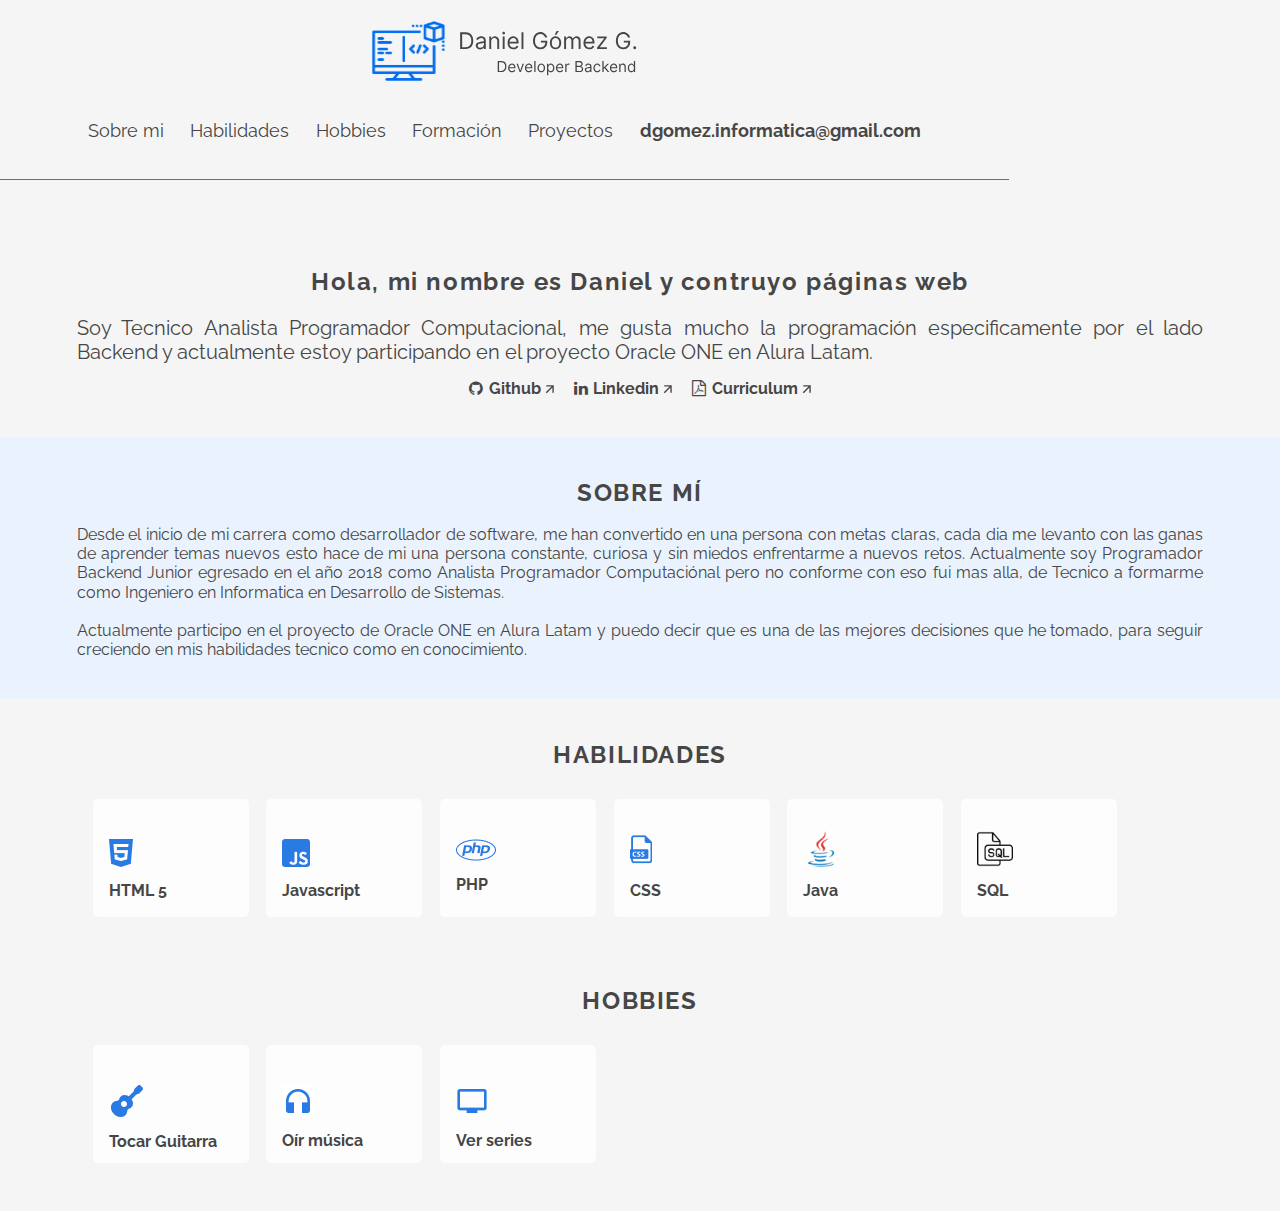
==== index.html @ 18446fa2 "Portafolio: Se renombra los titulo de la section hobbies, hero, entre otros" ====
<!DOCTYPE html>
<html lang="en">
    <head>
        <meta charset="UTF-8">
        <meta http-equiv="X-UA-Compatible" content="IE=edge">
        <meta name="viewport" content="width=device-width, initial-scale=1.0">
        <title>Home | Desarrollador Backend</title>
        <link rel="shortcut icon" href="./assets/img/favicon.png" type="image/x-icon">

        <!-- CSS Local -->
        <link rel="stylesheet" href="./assets/css/estilos.css">
        <!-- Google Font's -->
        <link rel="preconnect" href="https://fonts.googleapis.com">
        <link rel="preconnect" href="https://fonts.gstatic.com" crossorigin>
        <link rel="stylesheet" href="https://fonts.googleapis.com/css2?family=Raleway:wght@500&display=swap">
        <!-- Font-awesome icons -->
        <link rel="stylesheet" href="./lib/font-awesome/css/font-awesome.min.css">
    </head>
    <body>
    
        <header class="cabecera contenedor">
            <img src="./assets/img/logo.svg" alt="..." class="cabecera__logo">

            <nav class="menu">
                <ul class="menu__lista">
                    <li class="menu__lista--item"><a href="#" class="menu__lista--enlace">Sobre mi</a></li>
                    <li class="menu__lista--item"><a href="#" class="menu__lista--enlace">Habilidades</a></li>
                    <li class="menu__lista--item"><a href="#" class="menu__lista--enlace">Hobbies</a></li>
                    <li class="menu__lista--item"><a href="#" class="menu__lista--enlace">Formación</a></li>
                    <li class="menu__lista--item"><a href="#" class="menu__lista--enlace">Proyectos</a></li>
                    <li class="menu__lista--item"><a href="mailto:dgomez.informatica@gmail.com" class="menu__lista--enlace menu__lista--enlace-contacto">dgomez.informatica@gmail.com</a></li>
                </ul>
            </nav>
        </header>


        <main>
            <!-- Mi Presentacion -->
            <section class="hero contenedor">
                <div class="hero__contenido">
                    <h1 class="hero__titulo">Hola, mi nombre es Daniel y contruyo páginas web</h1>
    
                    <p class="hero__descripcion">Soy Tecnico Analista Programador Computacional, me gusta mucho
                        la programación especificamente por el lado Backend y actualmente estoy participando en
                        el proyecto Oracle ONE en Alura Latam. 
                    </p>
                    <nav class="hero__redes-sociales">
                        <a href="#" class="hero__red-social--enlace"><i class="fa fa-github" aria-hidden="true"></i> Github 
                            <img src="./assets/img/arrow.png" alt="..." class="hero__red-social--github">
                        </a>
                        <a href="#" class="hero__red-social--enlace"><i class="fa fa-linkedin" aria-hidden="true"></i> Linkedin 
                            <img src="./assets/img/arrow.png" alt="..." class="hero__red-social--linkedin">
                        </a>
                        <a href="#" class="hero__red-social--enlace"><i class="fa fa-file-pdf-o" aria-hidden="true"></i> Curriculum 
                            <img src="./assets/img/arrow.png" alt="..." class="hero__red-social--curriculum">
                        </a>
                    </nav>
                </div>
            </section>

            <section class="sobre-mi contenedor">
                <article class="sobre-mi__contenido">
                    <h2 class="sobre-mi__titulo">Sobre mí</h2>

                    <p class="sobre-mi__texto">
                        Desde el inicio de mi carrera como desarrollador de software, me han convertido en una persona con 
                        metas claras, cada dia me levanto con las ganas de aprender temas nuevos esto hace de mi una persona
                        constante, curiosa y sin miedos enfrentarme a nuevos retos. Actualmente soy Programador Backend Junior
                        egresado en el año 2018 como Analista Programador Computaciónal pero no conforme con eso fui mas alla,
                        de Tecnico a formarme como Ingeniero en Informatica en Desarrollo de Sistemas.
                        <br><br>
                        Actualmente participo en el proyecto de Oracle ONE en Alura Latam y puedo decir que es una de las 
                        mejores decisiones que he tomado, para seguir creciendo en mis habilidades tecnico como en conocimiento.
                    </p>
                </article>
            </section>

            <section class="habilidades contenedor">
                <h2 class="habilidades__titulo">Habilidades</h2>

                <ul class="habilidades__tecnicas">
                    <li class="habilidad__tecnica--item"><img src="./assets/img/htlm.png" alt="..." class="habilidad__tecnica--html">
                        <p class="habilidad__tecnica--titulo">HTML 5</p> 
                    </li>
                    <li class="habilidad__tecnica--item"> <img src="./assets/img/js_icon.png" alt="..." class="habilidad__tecnica--javascript">
                        <p class="habilidad__tecnica--titulo">Javascript</p> 
                    </li>
                    <li class="habilidad__tecnica--item"><img src="./assets/img/php_icon.png" alt="..." class="habilidad__tecnica--php">
                        <p class="habilidad__tecnica--titulo">PHP</p> 
                    </li>
                    <li class="habilidad__tecnica--item"><img src="./assets/img/css_icon.png" alt="..." class="habilidad__tecnica--css">
                        <p class="habilidad__tecnica--titulo">CSS</p> 
                    </li>
                    <li class="habilidad__tecnica--item"><img src="./assets/img/icon-java.png" alt="..." class="habilidad__tecnica--java">
                        <p class="habilidad__tecnica--titulo">Java</p> 
                    </li>
                    <li class="habilidad__tecnica--item"><img src="./assets/img/icon-sql.png" alt="..." class="habilidad__tecnica--sql">
                        <p class="habilidad__tecnica--titulo">SQL</p> 
                    </li>
                </ul>
            </section>

            <section class="hobbies contenedor">
                <h2 class="hobbies__titulo">Hobbies</h2>

                <ul class="hobbies__lista">
                    <li class="hobbie__lista--item"><img src="./assets/img/guitar_icon.png" alt="..." class="hobbie__lista--guitarra">
                        <p class="hobbie__lista--titulo">Tocar Guitarra</p> 
                    </li>
                    <li class="hobbie__lista--item"> <img src="./assets/img/headphones_icon.png" alt="..." class="hobbie__lista--musica">
                        <p class="hobbie__lista--titulo">Oír música</p> 
                    </li>
                    <li class="hobbie__lista--item"><img src="./assets/img/tv_icon.png" alt="..." class="hobbie__lista--series">
                        <p class="hobbie__lista--titulo">Ver series</p> 
                    </li>
                </ul>
            </section>
        </main>

    </body>
</html>
---- assets/css/estilos.css ----
@import url("./_cabecera.css");
@import url("./_menu.css");
@import url("./_hero.css"); /* Mi presentacion */
@import url("./_sobre-mi.css");
@import url("./_habilidades.css");
@import url("./_hobbies.css");


:root {
    --background-cielo-suave: #EAF2FD;
    --background-fondo: #F5F5F5;
    --border-azul-marino: #2A7AE4;
    --color-texto-ceniza: #464646;
    --color-texto-azul-marino: #2A7AE4;
    --color-blanco: #fdfdfd;
}

body {
    box-sizing: border-box;
    background-color: var(--background-fondo);
    font-family: 'Raleway', sans-serif;
    margin: 0;
    padding: 0;
    line-height: 1;
}

.contenedor {
    padding-right: 6%;
    padding-left: 6%;
}

ol, ul {
    list-style: none;
}

a, a:hover {
    color: var(--color-texto-ceniza);
    cursor: default;
    text-decoration: none;
}
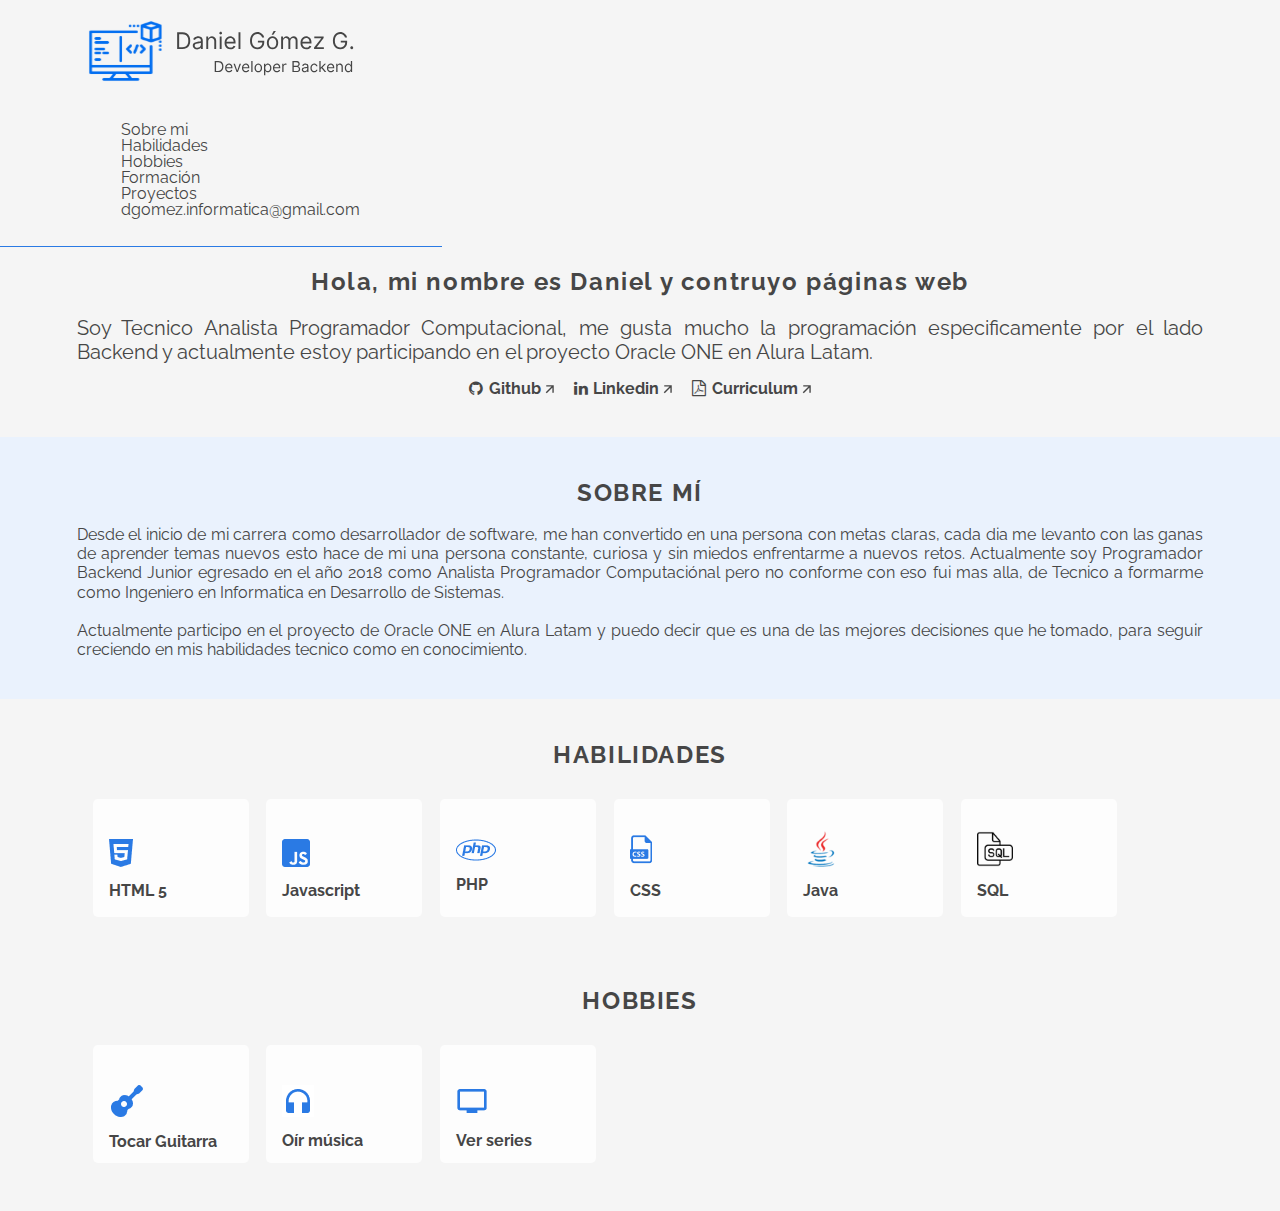
==== commit 6c46416b: "Portafolio: Se agrega los estilos css de archivos externos" ====
--- a/index.html
+++ b/index.html
@@ -9,6 +9,11 @@
 
         <!-- CSS Local -->
         <link rel="stylesheet" href="./assets/css/estilos.css">
+        <link rel="stylesheet" href="./assets/css/_cabecera.css">
+        <link rel="stylesheet" href="./assets/css/_hero.css"> <!-- Mi presentacion -->
+        <link rel="stylesheet" href="./assets/css/_sobre-mi.css">
+        <link rel="stylesheet" href="./assets/css/_habilidades.css">
+        <link rel="stylesheet" href="./assets/css/_hobbies.css">
         <!-- Google Font's -->
         <link rel="preconnect" href="https://fonts.googleapis.com">
         <link rel="preconnect" href="https://fonts.gstatic.com" crossorigin>
--- a/assets/css/estilos.css
+++ b/assets/css/estilos.css
@@ -1,11 +1,3 @@
-@import url("./_cabecera.css");
-@import url("./_menu.css");
-@import url("./_hero.css"); /* Mi presentacion */
-@import url("./_sobre-mi.css");
-@import url("./_habilidades.css");
-@import url("./_hobbies.css");
-
-
 :root {
     --background-cielo-suave: #EAF2FD;
     --background-fondo: #F5F5F5;
--- a/assets/css/_cabecera.css
+++ b/assets/css/_cabecera.css
@@ -0,0 +1,15 @@
+.cabecera {
+    display: flex;
+    flex-direction: column;
+    align-items: center;
+    padding-top: .75rem;
+    padding-bottom: .75rem;
+    border-bottom: 1px solid var(--border-azul-marino);
+
+    position: absolute;
+}
+
+.cabecera__logo {
+    margin-bottom: 1rem;
+    width: 18rem;
+}--- a/assets/css/_hero.css
+++ b/assets/css/_hero.css
@@ -0,0 +1,47 @@
+.hero {
+    display: flex;
+    flex-direction: column;
+    align-items: center;
+    padding-top: 15.5rem;
+    padding-bottom: 2.5rem;
+}
+
+.hero__titulo {
+    color: var(--color-texto-ceniza); 
+    font-size: 1.5rem;
+    text-align: center;
+    /* text-transform: uppercase; */
+    line-height: 1.5;
+    letter-spacing: .1rem;
+}
+
+.hero__descripcion {
+    font-size: 1.25rem;
+    margin: 0 auto 1rem;
+    text-align: justify;
+    color: var(--color-texto-ceniza);
+    line-height: 1.2;
+}
+
+.hero__redes-sociales {
+    text-align: center;
+
+}
+
+.hero__red-social--enlace {
+    margin-right: 1rem;
+    font-weight: bold;
+}
+
+.hero__red-social--enlace:hover {
+    color: var(--color-texto-azul-marino);
+    font-weight: bold;
+}
+
+.fa-github, .fa-linkedin, .fa-file-pdf-o {
+    margin-right: .1rem;
+}
+
+.hero__red-social--enlace:last-child {
+    margin-right: 0;
+}
--- a/assets/css/_sobre-mi.css
+++ b/assets/css/_sobre-mi.css
@@ -0,0 +1,20 @@
+.sobre-mi {
+    background-color: var(--background-cielo-suave);
+    padding-top: 1.5rem;
+    padding-bottom: 1.5rem;
+}
+
+.sobre-mi__titulo {
+    text-transform: uppercase;
+    color: var(--color-texto-ceniza);
+    font-weight: bold;
+    letter-spacing: .1rem;
+    text-align: center;
+}
+
+.sobre-mi__texto {
+    text-align: justify;
+    line-height: 1.2;
+    color: var(--color-texto-ceniza);
+}
+
--- a/assets/css/_habilidades.css
+++ b/assets/css/_habilidades.css
@@ -0,0 +1,81 @@
+.habilidades {
+    padding-top: 1.5rem;
+    padding-bottom: 1.5rem;
+}
+
+.habilidades__titulo {
+    text-transform: uppercase;
+    color: var(--color-texto-ceniza);
+    font-weight: bold;
+    letter-spacing: .1rem;
+    text-align: center;
+    margin-bottom: 2rem;
+}
+
+.habilidades__tecnicas {
+    padding-left: 0;
+    display: flex;
+    flex-direction: row;
+    flex-wrap: wrap;
+}
+
+.habilidad__tecnica--item {
+    background: var(--color-blanco);
+    display: flex;
+    flex-direction: column;
+    margin: 0 .1rem 2rem 1rem;
+    border-radius: 5px;
+    /* box-shadow: 0 2px 10px 2px #0000003b; */
+    width: 156px;
+    height: 118px;
+}
+
+.habilidad__tecnica--html {
+    width: 24px;
+    height: 28px;
+    padding-top: 2.5rem;
+    padding-left: 1rem;
+}
+
+.habilidad__tecnica--javascript {
+    width: 28px;
+    height: 28px;
+    padding-top: 2.5rem;
+    padding-left: 1rem;
+}
+
+.habilidad__tecnica--php {
+    width: 40px;
+    height: 22px;
+    padding-top: 2.5rem;
+    padding-left: 1rem;
+}
+
+.habilidad__tecnica--css {
+    width: 22px;
+    height: 36px;
+    padding-top: 2rem;
+    padding-left: 1rem;
+}
+
+.habilidad__tecnica--java {
+    width: 36px;
+    height: 36px;
+    padding-top: 2rem;
+    padding-left: 1rem;
+}
+
+.habilidad__tecnica--sql {
+    width: 36px;
+    height: 36px;
+    padding-top: 2rem;
+    padding-left: 1rem;
+}
+
+.habilidad__tecnica--titulo {
+    font-weight: bold;
+    color: var(--color-texto-ceniza);
+    padding-left: 1rem;
+}
+
+
--- a/assets/css/_hobbies.css
+++ b/assets/css/_hobbies.css
@@ -0,0 +1,54 @@
+/* .hobbies {
+    padding-top: 1.5rem;
+    padding-bottom: 1.5rem;
+} */
+
+.hobbies__titulo {
+    text-transform: uppercase;
+    color: var(--color-texto-ceniza);
+    font-weight: bold;
+    letter-spacing: .1rem;
+    text-align: center;
+    margin-top: 0;
+    margin-bottom: 2rem;
+}
+
+.hobbies__lista {
+    padding-left: 0;
+    display: flex;
+    flex-direction: row;
+    flex-wrap: wrap;
+}
+
+.hobbie__lista--item {
+    background: var(--color-blanco);
+    display: flex;
+    flex-direction: column;
+    margin: 0 .1rem 2rem 1rem;
+    border-radius: 5px;
+    width: 156px;
+    height: 118px;
+}
+
+.hobbie__lista--guitarra {
+    width: 34px;
+    height: 33px;
+    padding-top: 2.5rem;
+    padding-left: 1rem;
+}
+
+.hobbie__lista--musica,
+.hobbie__lista--series {
+    width: 32px;
+    height: 32px;
+    padding-top: 2.5rem;
+    padding-left: 1rem;
+}
+
+.hobbie__lista--titulo {
+    font-weight: bold;
+    color: var(--color-texto-ceniza);
+    padding-left: 1rem;
+}
+
+
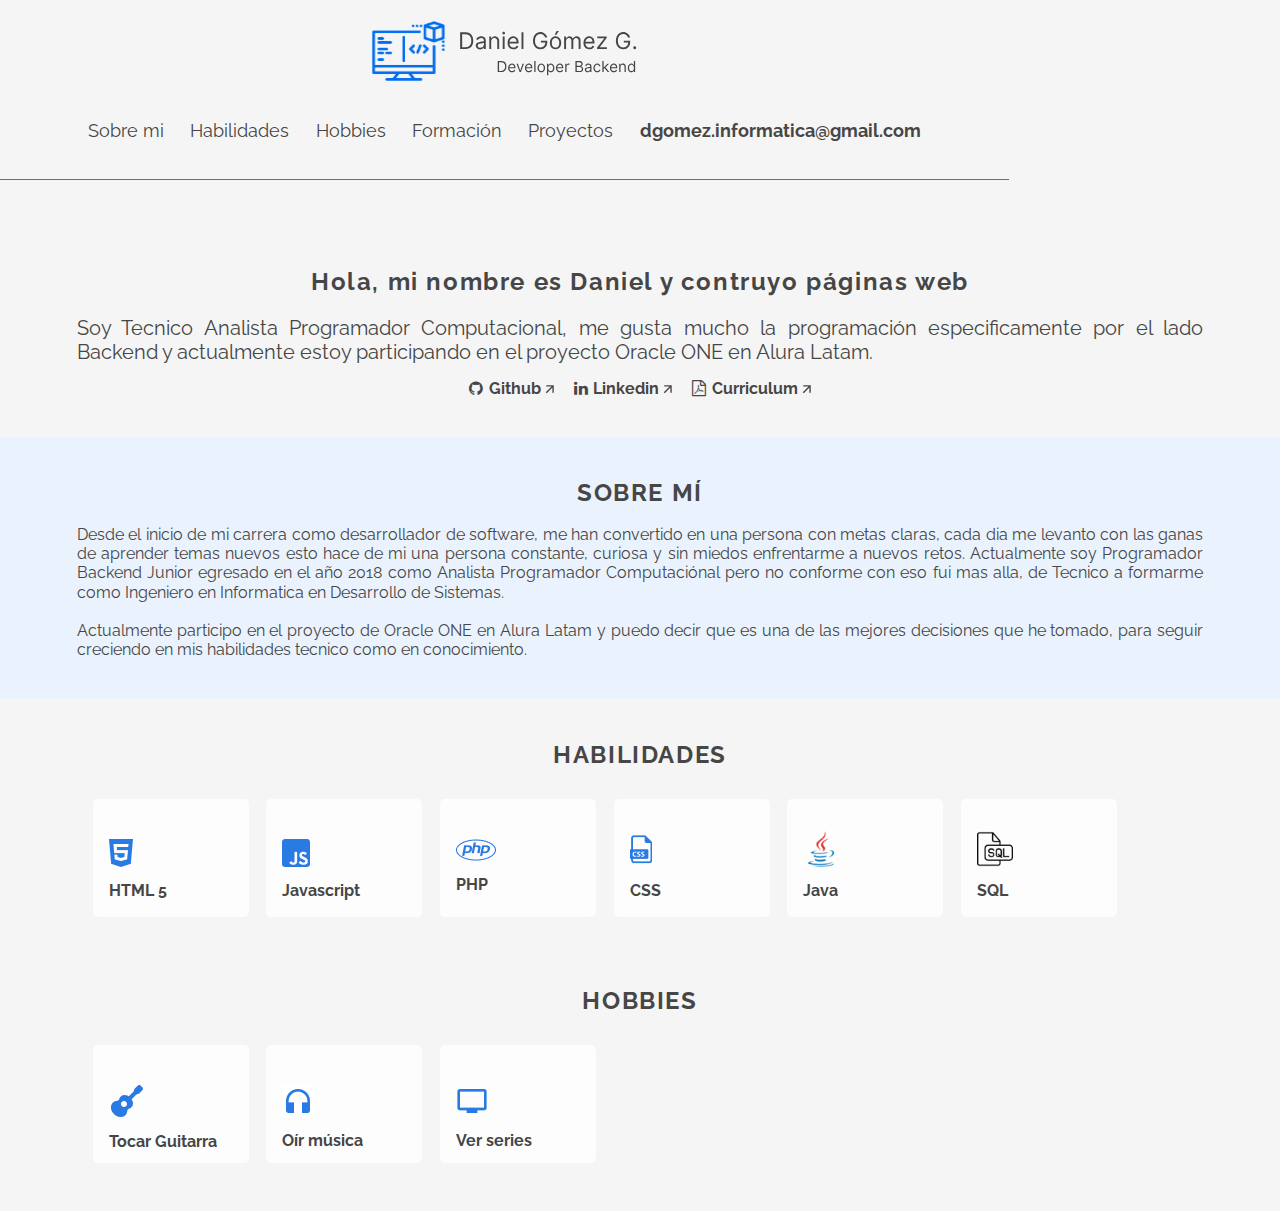
==== commit b085cdd7: "Portafolio: No hay cambios importantes" ====
--- a/index.html
+++ b/index.html
@@ -9,11 +9,12 @@
 
         <!-- CSS Local -->
         <link rel="stylesheet" href="./assets/css/estilos.css">
-        <link rel="stylesheet" href="./assets/css/_cabecera.css">
-        <link rel="stylesheet" href="./assets/css/_hero.css"> <!-- Mi presentacion -->
-        <link rel="stylesheet" href="./assets/css/_sobre-mi.css">
-        <link rel="stylesheet" href="./assets/css/_habilidades.css">
-        <link rel="stylesheet" href="./assets/css/_hobbies.css">
+        <link rel="stylesheet" href="./assets/css/cabecera.css">
+        <link rel="stylesheet" href="./assets/css/menu.css">
+        <link rel="stylesheet" href="./assets/css/hero.css"> <!-- Mi presentacion -->
+        <link rel="stylesheet" href="./assets/css/sobre-mi.css">
+        <link rel="stylesheet" href="./assets/css/habilidades.css">
+        <link rel="stylesheet" href="./assets/css/hobbies.css">
         <!-- Google Font's -->
         <link rel="preconnect" href="https://fonts.googleapis.com">
         <link rel="preconnect" href="https://fonts.gstatic.com" crossorigin>
--- a/assets/css/cabecera.css
+++ b/assets/css/cabecera.css
@@ -0,0 +1,15 @@
+.cabecera {
+    display: flex;
+    flex-direction: column;
+    align-items: center;
+    padding-top: .75rem;
+    padding-bottom: .75rem;
+    border-bottom: 1px solid var(--border-azul-marino);
+
+    position: absolute;
+}
+
+.cabecera__logo {
+    margin-bottom: 1rem;
+    width: 18rem;
+}--- a/assets/css/menu.css
+++ b/assets/css/menu.css
@@ -0,0 +1,24 @@
+.menu {
+    text-align: center;
+}
+
+.menu__lista {
+    padding-left: 0;
+}
+
+.menu__lista--item {
+    font-size: 1.1rem;
+    display: inline-block;
+    margin-right: .7rem;
+    margin-bottom: .7rem;
+    margin-left: .7rem;
+}
+
+.menu__lista--enlace:hover {
+    color: var(--color-texto-azul-marino);
+    font-weight: bold;
+}
+
+.menu__lista--enlace-contacto {
+    font-weight: bold;
+}
--- a/assets/css/hero.css
+++ b/assets/css/hero.css
@@ -0,0 +1,47 @@
+.hero {
+    display: flex;
+    flex-direction: column;
+    align-items: center;
+    padding-top: 15.5rem;
+    padding-bottom: 2.5rem;
+}
+
+.hero__titulo {
+    color: var(--color-texto-ceniza); 
+    font-size: 1.5rem;
+    text-align: center;
+    /* text-transform: uppercase; */
+    line-height: 1.5;
+    letter-spacing: .1rem;
+}
+
+.hero__descripcion {
+    font-size: 1.25rem;
+    margin: 0 auto 1rem;
+    text-align: justify;
+    color: var(--color-texto-ceniza);
+    line-height: 1.2;
+}
+
+.hero__redes-sociales {
+    text-align: center;
+
+}
+
+.hero__red-social--enlace {
+    margin-right: 1rem;
+    font-weight: bold;
+}
+
+.hero__red-social--enlace:hover {
+    color: var(--color-texto-azul-marino);
+    font-weight: bold;
+}
+
+.fa-github, .fa-linkedin, .fa-file-pdf-o {
+    margin-right: .1rem;
+}
+
+.hero__red-social--enlace:last-child {
+    margin-right: 0;
+}
--- a/assets/css/sobre-mi.css
+++ b/assets/css/sobre-mi.css
@@ -0,0 +1,20 @@
+.sobre-mi {
+    background-color: var(--background-cielo-suave);
+    padding-top: 1.5rem;
+    padding-bottom: 1.5rem;
+}
+
+.sobre-mi__titulo {
+    text-transform: uppercase;
+    color: var(--color-texto-ceniza);
+    font-weight: bold;
+    letter-spacing: .1rem;
+    text-align: center;
+}
+
+.sobre-mi__texto {
+    text-align: justify;
+    line-height: 1.2;
+    color: var(--color-texto-ceniza);
+}
+
--- a/assets/css/habilidades.css
+++ b/assets/css/habilidades.css
@@ -0,0 +1,81 @@
+.habilidades {
+    padding-top: 1.5rem;
+    padding-bottom: 1.5rem;
+}
+
+.habilidades__titulo {
+    text-transform: uppercase;
+    color: var(--color-texto-ceniza);
+    font-weight: bold;
+    letter-spacing: .1rem;
+    text-align: center;
+    margin-bottom: 2rem;
+}
+
+.habilidades__tecnicas {
+    padding-left: 0;
+    display: flex;
+    flex-direction: row;
+    flex-wrap: wrap;
+}
+
+.habilidad__tecnica--item {
+    background: var(--color-blanco);
+    display: flex;
+    flex-direction: column;
+    margin: 0 .1rem 2rem 1rem;
+    border-radius: 5px;
+    /* box-shadow: 0 2px 10px 2px #0000003b; */
+    width: 156px;
+    height: 118px;
+}
+
+.habilidad__tecnica--html {
+    width: 24px;
+    height: 28px;
+    padding-top: 2.5rem;
+    padding-left: 1rem;
+}
+
+.habilidad__tecnica--javascript {
+    width: 28px;
+    height: 28px;
+    padding-top: 2.5rem;
+    padding-left: 1rem;
+}
+
+.habilidad__tecnica--php {
+    width: 40px;
+    height: 22px;
+    padding-top: 2.5rem;
+    padding-left: 1rem;
+}
+
+.habilidad__tecnica--css {
+    width: 22px;
+    height: 36px;
+    padding-top: 2rem;
+    padding-left: 1rem;
+}
+
+.habilidad__tecnica--java {
+    width: 36px;
+    height: 36px;
+    padding-top: 2rem;
+    padding-left: 1rem;
+}
+
+.habilidad__tecnica--sql {
+    width: 36px;
+    height: 36px;
+    padding-top: 2rem;
+    padding-left: 1rem;
+}
+
+.habilidad__tecnica--titulo {
+    font-weight: bold;
+    color: var(--color-texto-ceniza);
+    padding-left: 1rem;
+}
+
+
--- a/assets/css/hobbies.css
+++ b/assets/css/hobbies.css
@@ -0,0 +1,54 @@
+/* .hobbies {
+    padding-top: 1.5rem;
+    padding-bottom: 1.5rem;
+} */
+
+.hobbies__titulo {
+    text-transform: uppercase;
+    color: var(--color-texto-ceniza);
+    font-weight: bold;
+    letter-spacing: .1rem;
+    text-align: center;
+    margin-top: 0;
+    margin-bottom: 2rem;
+}
+
+.hobbies__lista {
+    padding-left: 0;
+    display: flex;
+    flex-direction: row;
+    flex-wrap: wrap;
+}
+
+.hobbie__lista--item {
+    background: var(--color-blanco);
+    display: flex;
+    flex-direction: column;
+    margin: 0 .1rem 2rem 1rem;
+    border-radius: 5px;
+    width: 156px;
+    height: 118px;
+}
+
+.hobbie__lista--guitarra {
+    width: 34px;
+    height: 33px;
+    padding-top: 2.5rem;
+    padding-left: 1rem;
+}
+
+.hobbie__lista--musica,
+.hobbie__lista--series {
+    width: 32px;
+    height: 32px;
+    padding-top: 2.5rem;
+    padding-left: 1rem;
+}
+
+.hobbie__lista--titulo {
+    font-weight: bold;
+    color: var(--color-texto-ceniza);
+    padding-left: 1rem;
+}
+
+
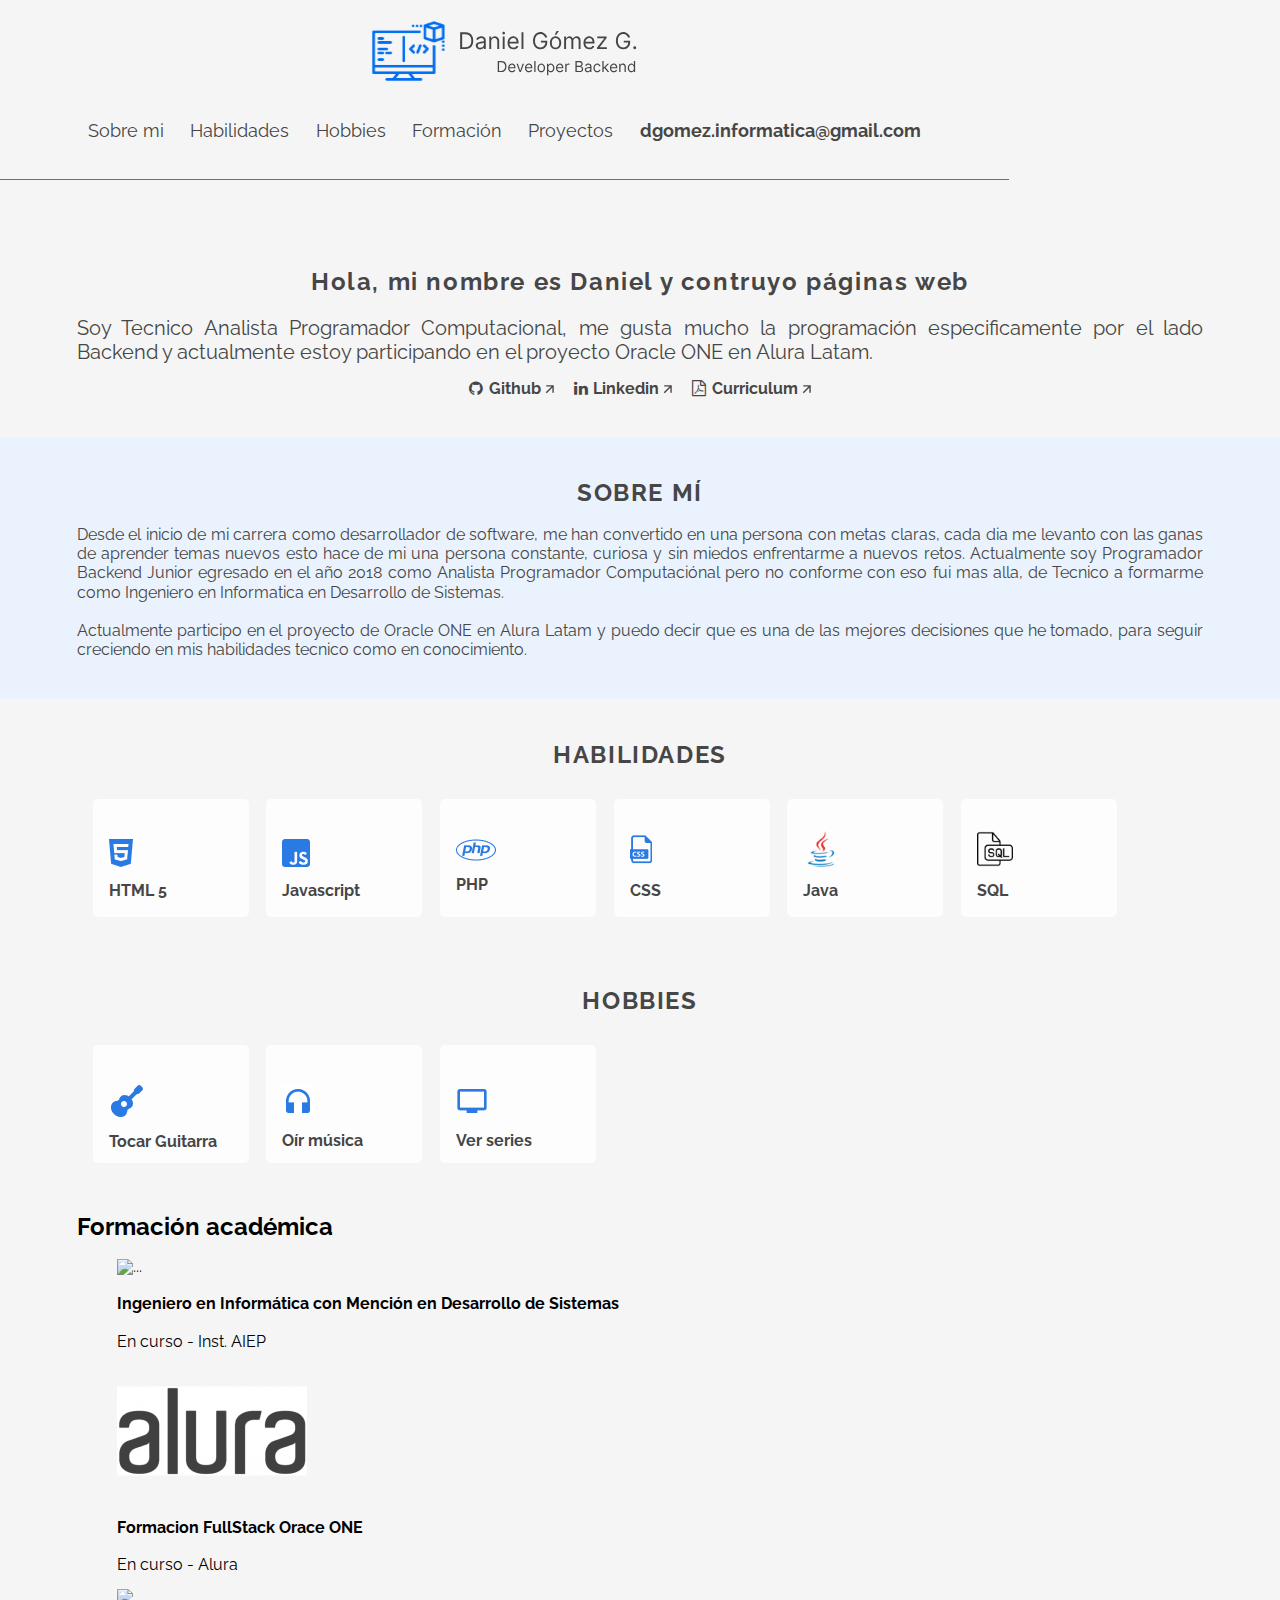
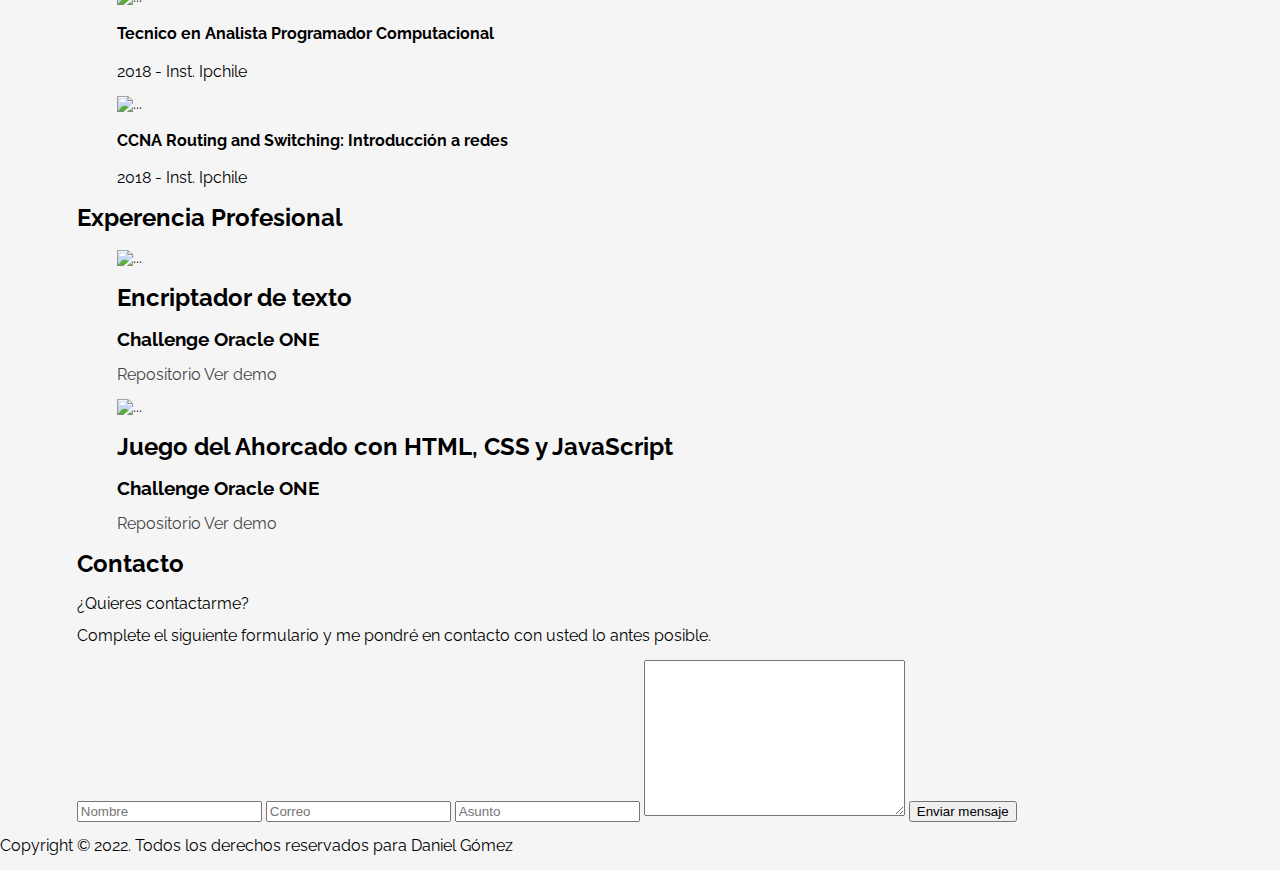
==== commit 9f0a4b0f: "Portafolio: Se termina de agregar las secciones de experencia profesional, formulario de contacto y " ====
--- a/index.html
+++ b/index.html
@@ -15,6 +15,7 @@
         <link rel="stylesheet" href="./assets/css/sobre-mi.css">
         <link rel="stylesheet" href="./assets/css/habilidades.css">
         <link rel="stylesheet" href="./assets/css/hobbies.css">
+        <link rel="stylesheet" href="./assets/css/formacion-academica.css">
         <!-- Google Font's -->
         <link rel="preconnect" href="https://fonts.googleapis.com">
         <link rel="preconnect" href="https://fonts.gstatic.com" crossorigin>
@@ -121,7 +122,94 @@
                     </li>
                 </ul>
             </section>
+
+            <section class="formaciones contenedor">
+                <h2 class="formaciones__titulo">Formación académica</h2>
+
+                <div class="formacion__academia">
+                    <div class="formacion__academia--box">
+                        <ul class="formacion__academia--lista">
+                            <li class="formacion__academia--imagen"><img src="./assets/img/aiep_logo.png" alt="..." class="formacion__academia--aiep"></li>
+                            <li class="formacion__academia--titulo"><h4>Ingeniero en Informática con Mención en Desarrollo de Sistemas</h4></li>
+                            <li class="formacion__academia--subtitulo"><p>En curso - Inst. AIEP</p></li>
+                        </ul>
+                    </div>
+
+                    <div class="formacion__academia--box">
+                        <ul class="formacion__academia--lista">
+                            <li class="formacion__academia--imagen"><img src="./assets/img/alura_logo.png" alt="..." class="formacion__academia--alura"></li>
+                            <li class="formacion__academia--titulo"><h4>Formacion FullStack Orace ONE</h4></li>
+                            <li class="formacion__academia--subtitulo"><p>En curso - Alura</p></li>
+                        </ul>
+                    </div>
+
+                    <div class="formacion__academia--box">
+                        <ul class="formacion__academia--lista">
+                            <li class="formacion__academia--imagen"><img src="./assets/img/ipchile_logo.jpg" alt="..." class="formacion__academia--ipchile"></li>
+                            <li class="formacion__academia--titulo"><h4>Tecnico en Analista Programador Computacional</h4></li>
+                            <li class="formacion__academia--subtitulo"><p>2018 - Inst. Ipchile</p></li>
+                        </ul>
+                    </div>
+
+                    <div class="formacion__academia--box">
+                        <ul class="formacion__academia--lista">
+                            <li class="formacion__academia--imagen"><img src="./assets/img/netacad_logo.png" alt="..." class="formacion__academia--netacad"></li>
+                            <li class="formacion__academia--titulo"><h4>CCNA Routing and Switching: Introducción a redes</h4></li>
+                            <li class="formacion__academia--subtitulo"><p>2018 - Inst. Ipchile</p></li>
+                        </ul>
+                    </div>
+                </div>
+            </section>
+
+            <section class="experencias contenedor">
+                <h2 class="experencias__titulo">Experencia Profesional</h2>
+
+                <figure class="experencias__box">
+                    <img src="./assets/img/secretcode_print.png" alt="..." class="experencia__imagen">
+                    <figcaption class="experencia__info">
+                        <h2 class="experencia__titulo">Encriptador de texto</h2>
+                        <h3 class="experencia__texto">Challenge Oracle ONE</h3>
+                    </figcaption>
+
+                    <a href="#" class="experencia__repositorio" target="_blank">Repositorio</a>
+                    <a href="#" class="experencia__demo" target="_blank">Ver demo</a>
+                </figure>
+
+                <figure class="experencias__box">
+                    <img src="./assets/img/forca2_print.png" alt="..." class="experencia__imagen">
+                    <figcaption class="experencia__info">
+                        <h2 class="experencia__titulo">Juego del Ahorcado con HTML, CSS y JavaScript</h2>
+                        <h3 class="experencia__texto">Challenge Oracle ONE</h3>
+                    </figcaption>
+                    
+                    <a href="#" class="experencia__repositorio" target="_blank">Repositorio</a>
+                    <a href="#" class="experencia__demo" target="_blank">Ver demo</a>
+                </figure>
+            </section>
+
+            <section class="contacto contenedor">
+                <h2 class="contacto__titulo">Contacto</h2>
+                <p class="contacto__subtexto">¿Quieres contactarme?</p>
+                <p class="contacto__texto">Complete el siguiente formulario y me pondré en contacto con usted 
+                    lo antes posible.
+                </p>
+
+                <form class="contacto__formulario">
+                    <input type="text" name="nombre" id="nombre" placeholder="Nombre" class="contacto__formulario--input contacto__formulario--nombre">
+                    <input type="email" name="correo" id="correo" placeholder="Correo" class="contacto__formulario--input contacto__formulario--correo">
+                    <input type="text" name="asunto" id="asunto" placeholder="Asunto" class="contacto__formulario--input contacto__formulario--asunto">
+                    <textarea name="mensaje" id="mensaje" cols="30" rows="10" class="contacto__formulario--input contacto__formulario--mensaje"></textarea>
+
+                    <button type="button" class="contacto__formulario--boton">Enviar mensaje</button>
+                </form>
+            </section>
         </main>
 
+
+        <footer class="rodapie">
+            <p class="rodapie__copyright">Copyright &copy; 2022. Todos los derechos reservados 
+                para Daniel Gómez
+            </p>
+        </footer>
     </body>
 </html>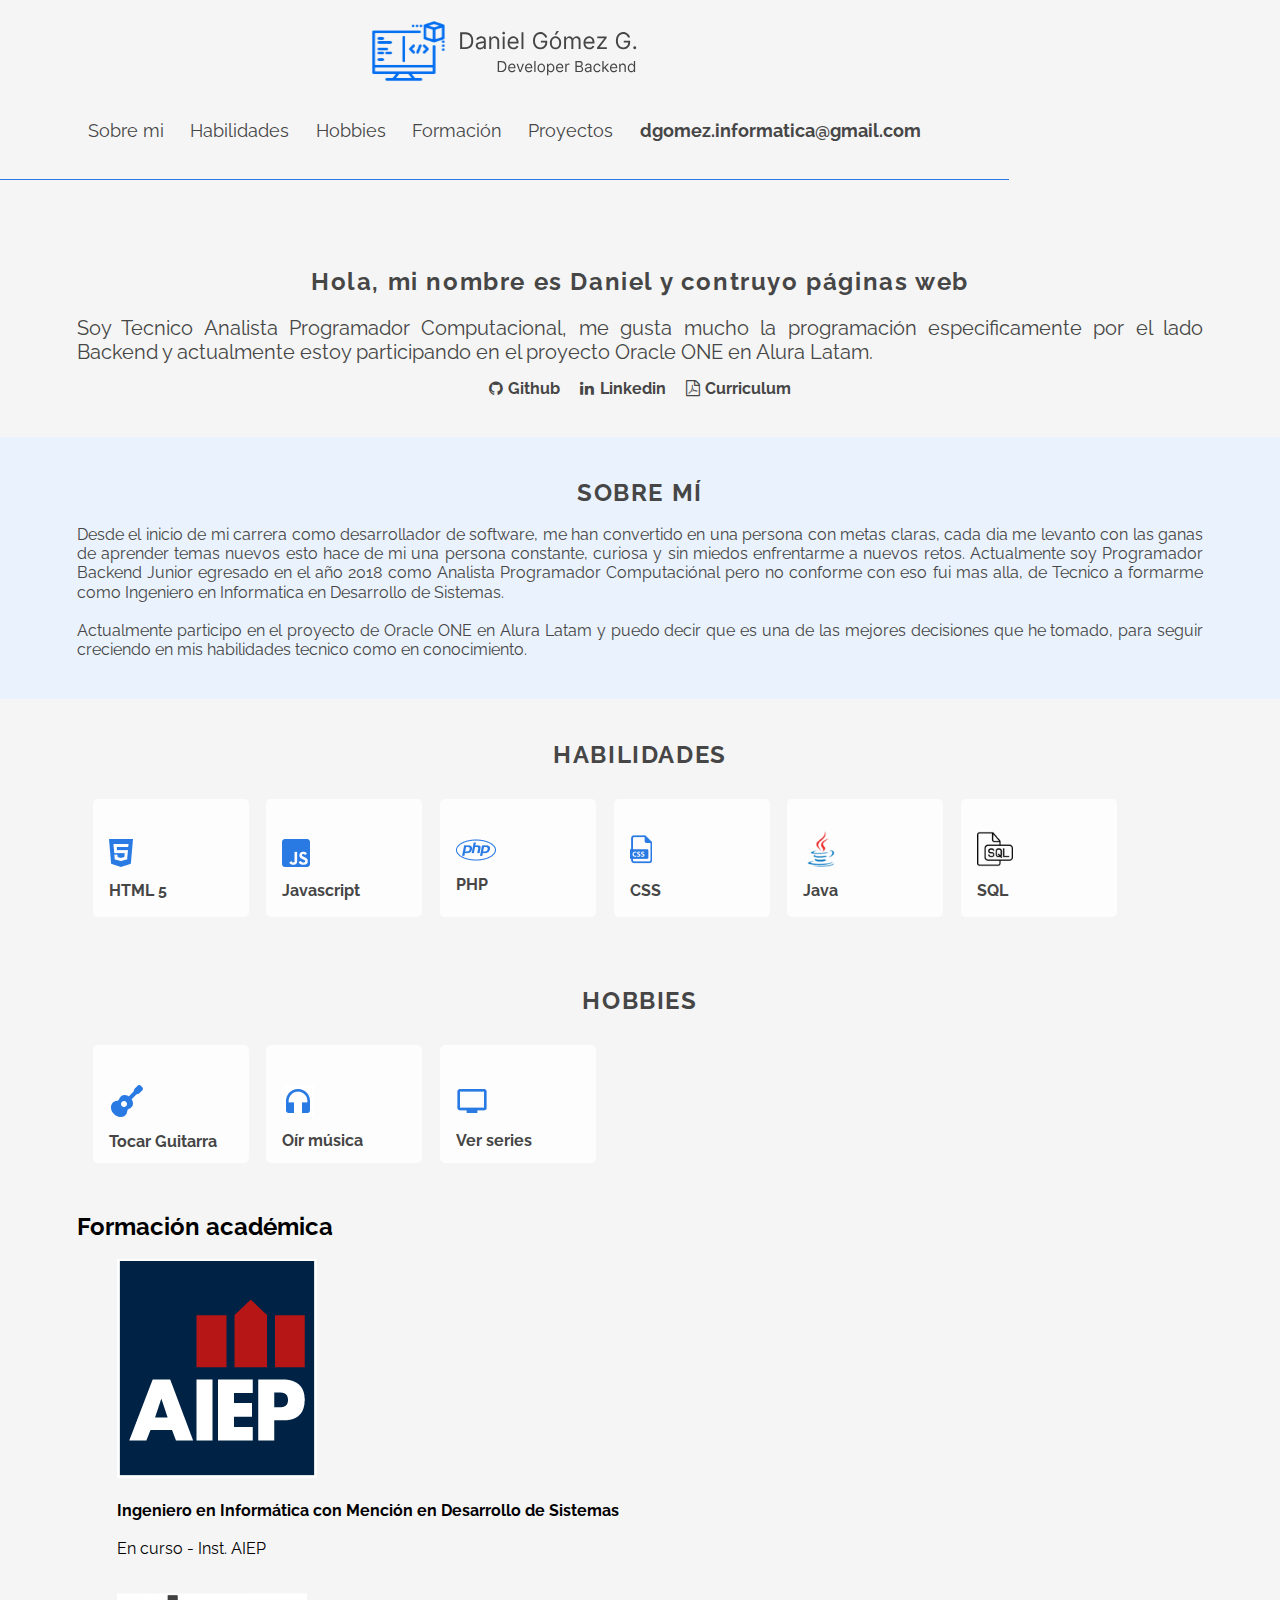
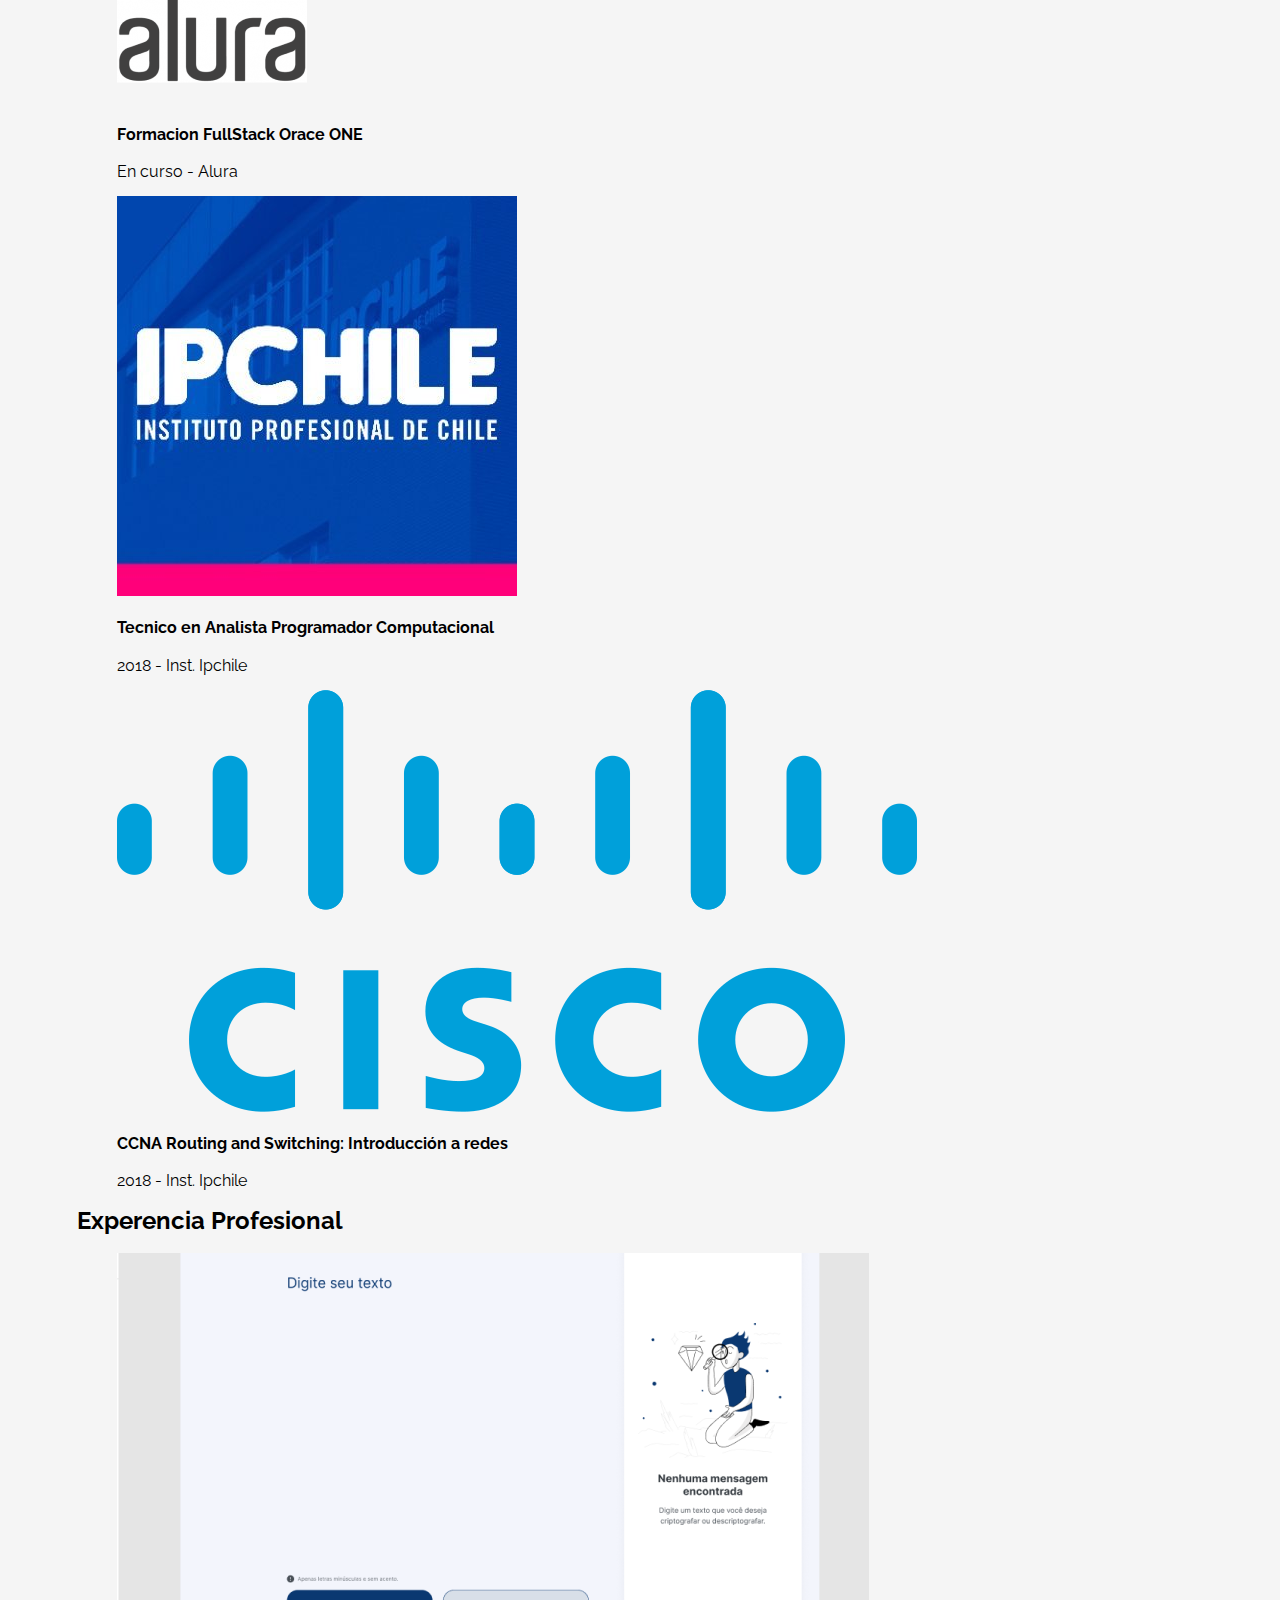
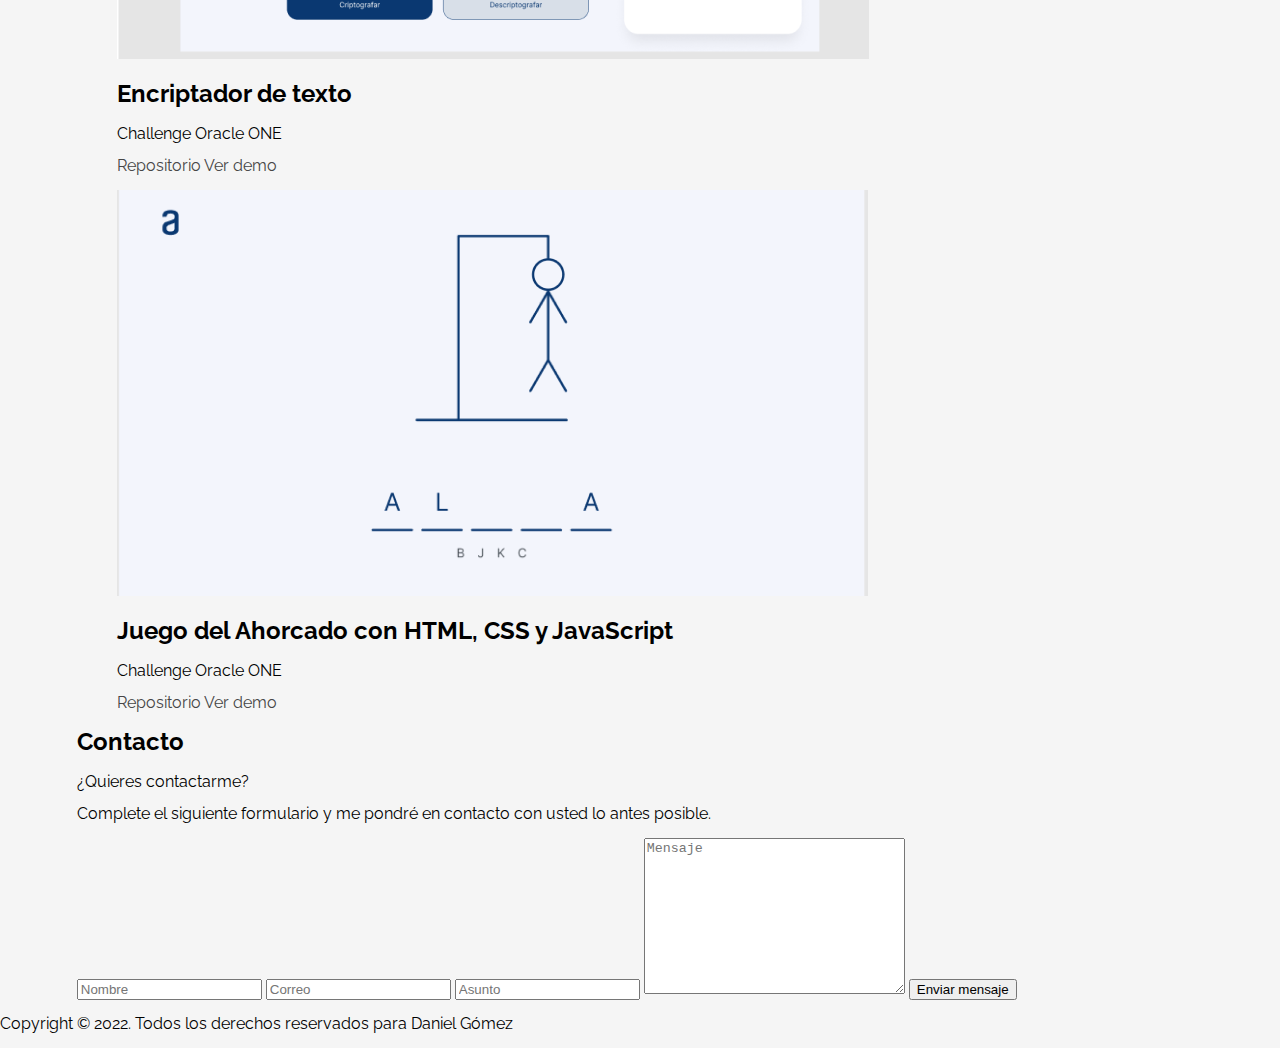
==== commit 9968f744: "Portafolio: Se agrega enlaces css y se elimina la imagen arrow" ====
--- a/index.html
+++ b/index.html
@@ -16,6 +16,9 @@
         <link rel="stylesheet" href="./assets/css/habilidades.css">
         <link rel="stylesheet" href="./assets/css/hobbies.css">
         <link rel="stylesheet" href="./assets/css/formacion-academica.css">
+        <link rel="stylesheet" href="./assets/css/experencia-profesional.css">
+        <link rel="stylesheet" href="./assets/css/contacto.css">
+        <link rel="stylesheet" href="./assets/css/rodapie.css">
         <!-- Google Font's -->
         <link rel="preconnect" href="https://fonts.googleapis.com">
         <link rel="preconnect" href="https://fonts.gstatic.com" crossorigin>
@@ -52,15 +55,9 @@
                         el proyecto Oracle ONE en Alura Latam. 
                     </p>
                     <nav class="hero__redes-sociales">
-                        <a href="#" class="hero__red-social--enlace"><i class="fa fa-github" aria-hidden="true"></i> Github 
-                            <img src="./assets/img/arrow.png" alt="..." class="hero__red-social--github">
-                        </a>
-                        <a href="#" class="hero__red-social--enlace"><i class="fa fa-linkedin" aria-hidden="true"></i> Linkedin 
-                            <img src="./assets/img/arrow.png" alt="..." class="hero__red-social--linkedin">
-                        </a>
-                        <a href="#" class="hero__red-social--enlace"><i class="fa fa-file-pdf-o" aria-hidden="true"></i> Curriculum 
-                            <img src="./assets/img/arrow.png" alt="..." class="hero__red-social--curriculum">
-                        </a>
+                        <a href="#" class="hero__red-social--enlace"><i class="fa fa-github" aria-hidden="true"></i> Github</a>
+                        <a href="#" class="hero__red-social--enlace"><i class="fa fa-linkedin" aria-hidden="true"></i> Linkedin</a>
+                        <a href="#" class="hero__red-social--enlace"><i class="fa fa-file-pdf-o" aria-hidden="true"></i> Curriculum</a>
                     </nav>
                 </div>
             </section>
@@ -168,7 +165,7 @@
                     <img src="./assets/img/secretcode_print.png" alt="..." class="experencia__imagen">
                     <figcaption class="experencia__info">
                         <h2 class="experencia__titulo">Encriptador de texto</h2>
-                        <h3 class="experencia__texto">Challenge Oracle ONE</h3>
+                        <p class="experencia__texto">Challenge Oracle ONE</p>
                     </figcaption>
 
                     <a href="#" class="experencia__repositorio" target="_blank">Repositorio</a>
@@ -179,7 +176,7 @@
                     <img src="./assets/img/forca2_print.png" alt="..." class="experencia__imagen">
                     <figcaption class="experencia__info">
                         <h2 class="experencia__titulo">Juego del Ahorcado con HTML, CSS y JavaScript</h2>
-                        <h3 class="experencia__texto">Challenge Oracle ONE</h3>
+                        <p class="experencia__texto">Challenge Oracle ONE</p>
                     </figcaption>
                     
                     <a href="#" class="experencia__repositorio" target="_blank">Repositorio</a>
@@ -198,7 +195,7 @@
                     <input type="text" name="nombre" id="nombre" placeholder="Nombre" class="contacto__formulario--input contacto__formulario--nombre">
                     <input type="email" name="correo" id="correo" placeholder="Correo" class="contacto__formulario--input contacto__formulario--correo">
                     <input type="text" name="asunto" id="asunto" placeholder="Asunto" class="contacto__formulario--input contacto__formulario--asunto">
-                    <textarea name="mensaje" id="mensaje" cols="30" rows="10" class="contacto__formulario--input contacto__formulario--mensaje"></textarea>
+                    <textarea name="mensaje" id="mensaje" cols="30" rows="10" placeholder="Mensaje" class="contacto__formulario--input contacto__formulario--mensaje"></textarea>
 
                     <button type="button" class="contacto__formulario--boton">Enviar mensaje</button>
                 </form>
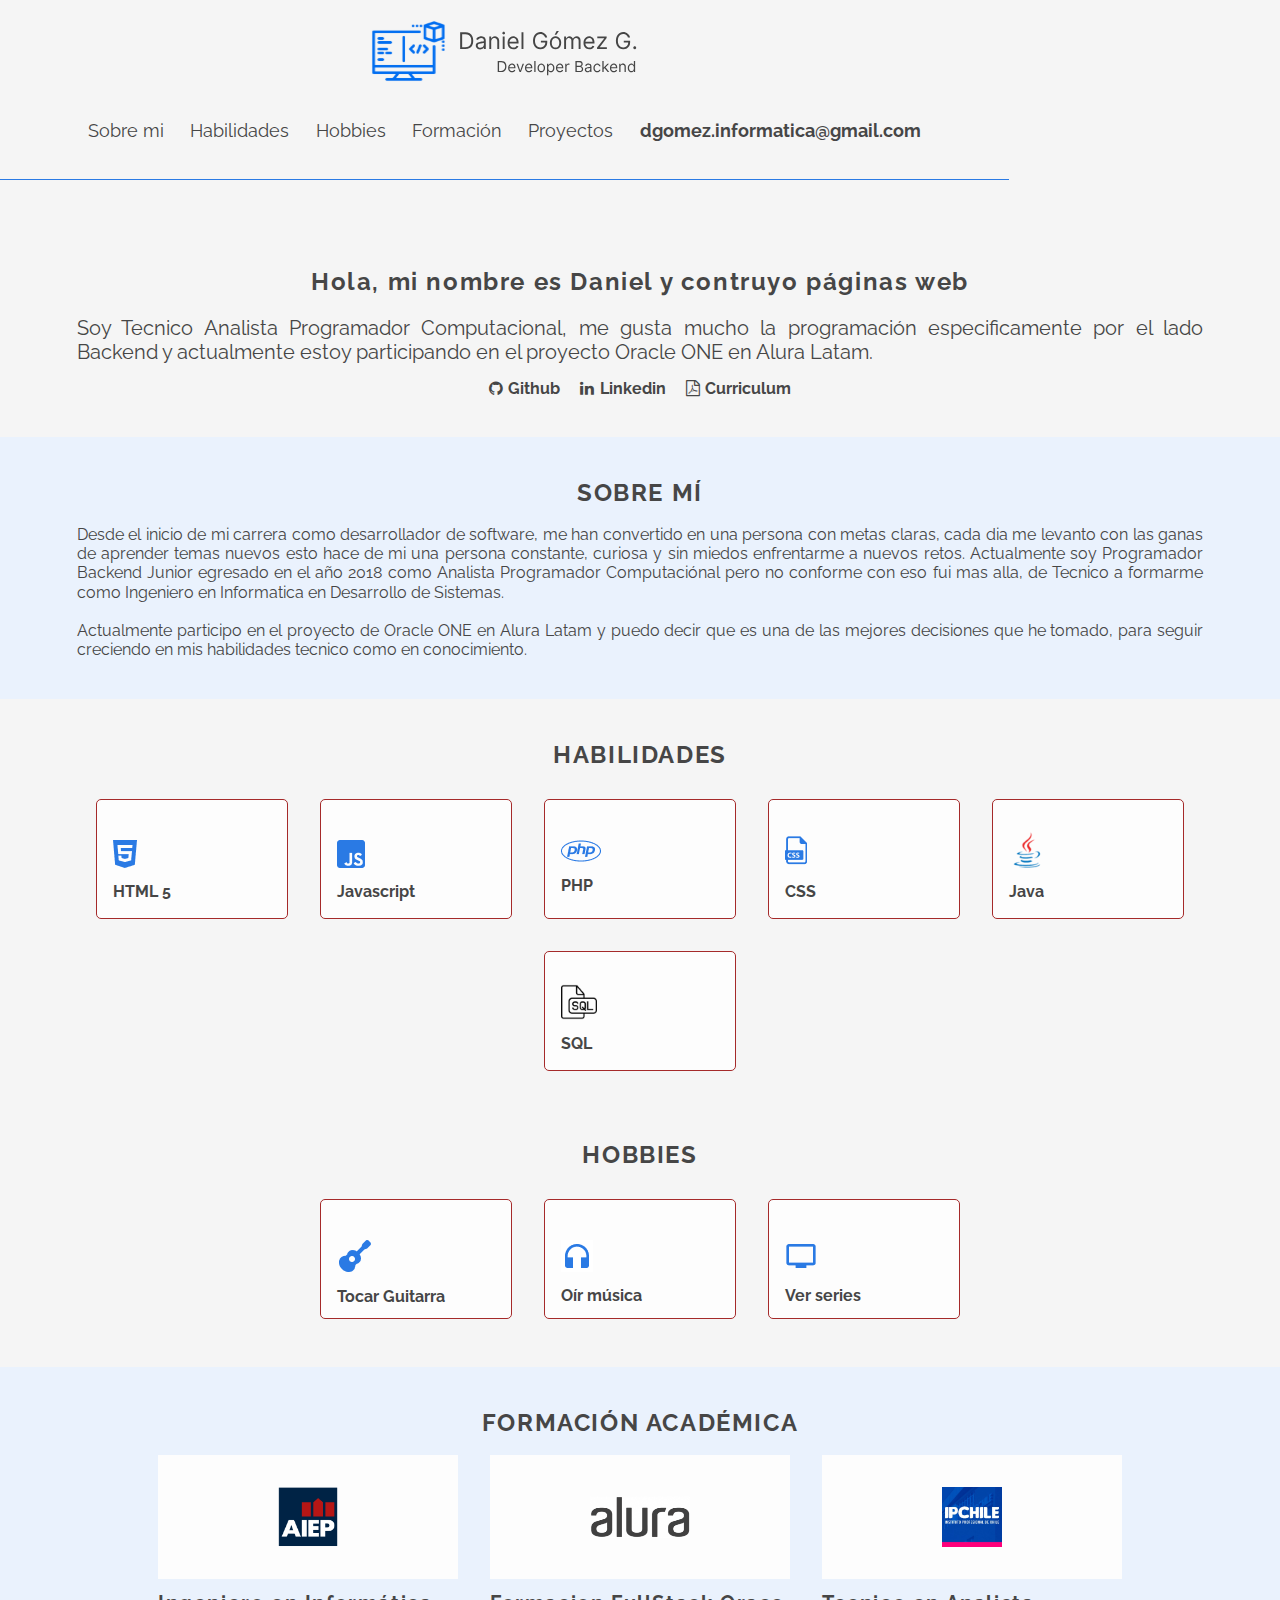
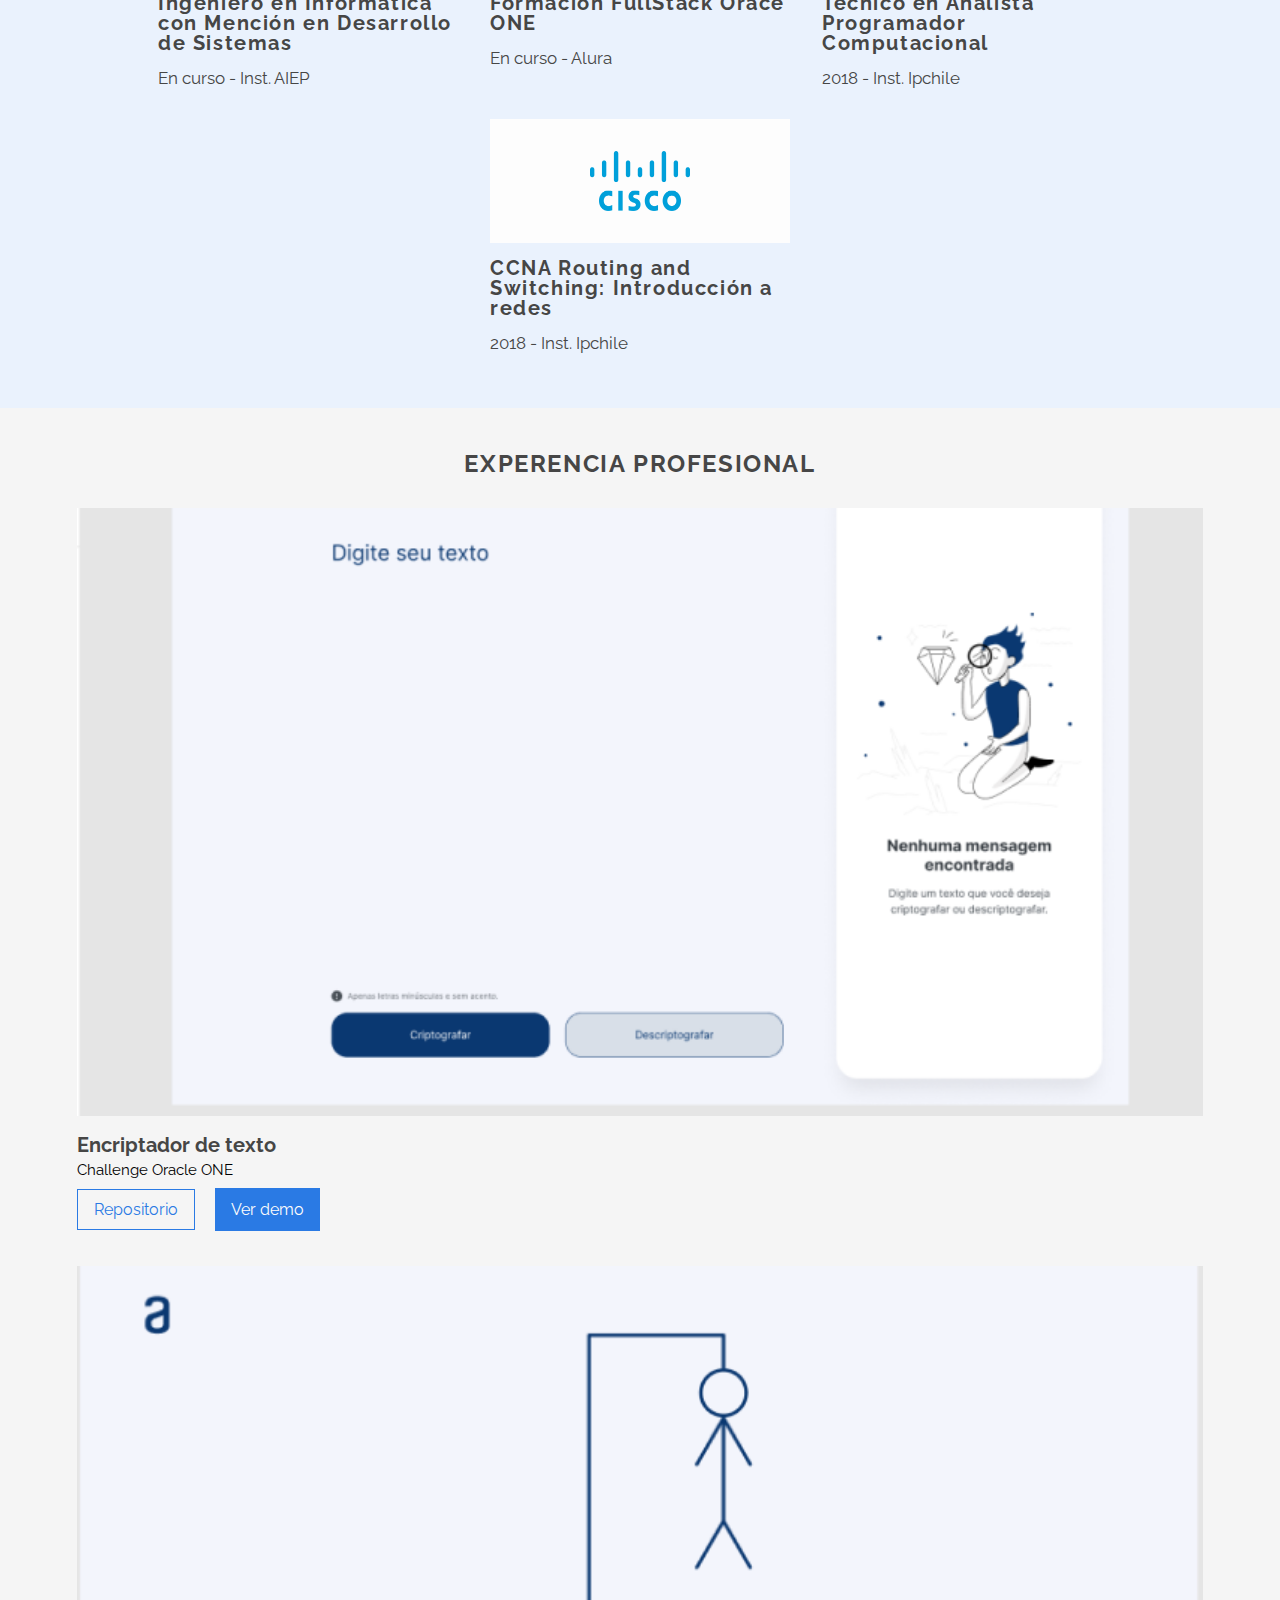
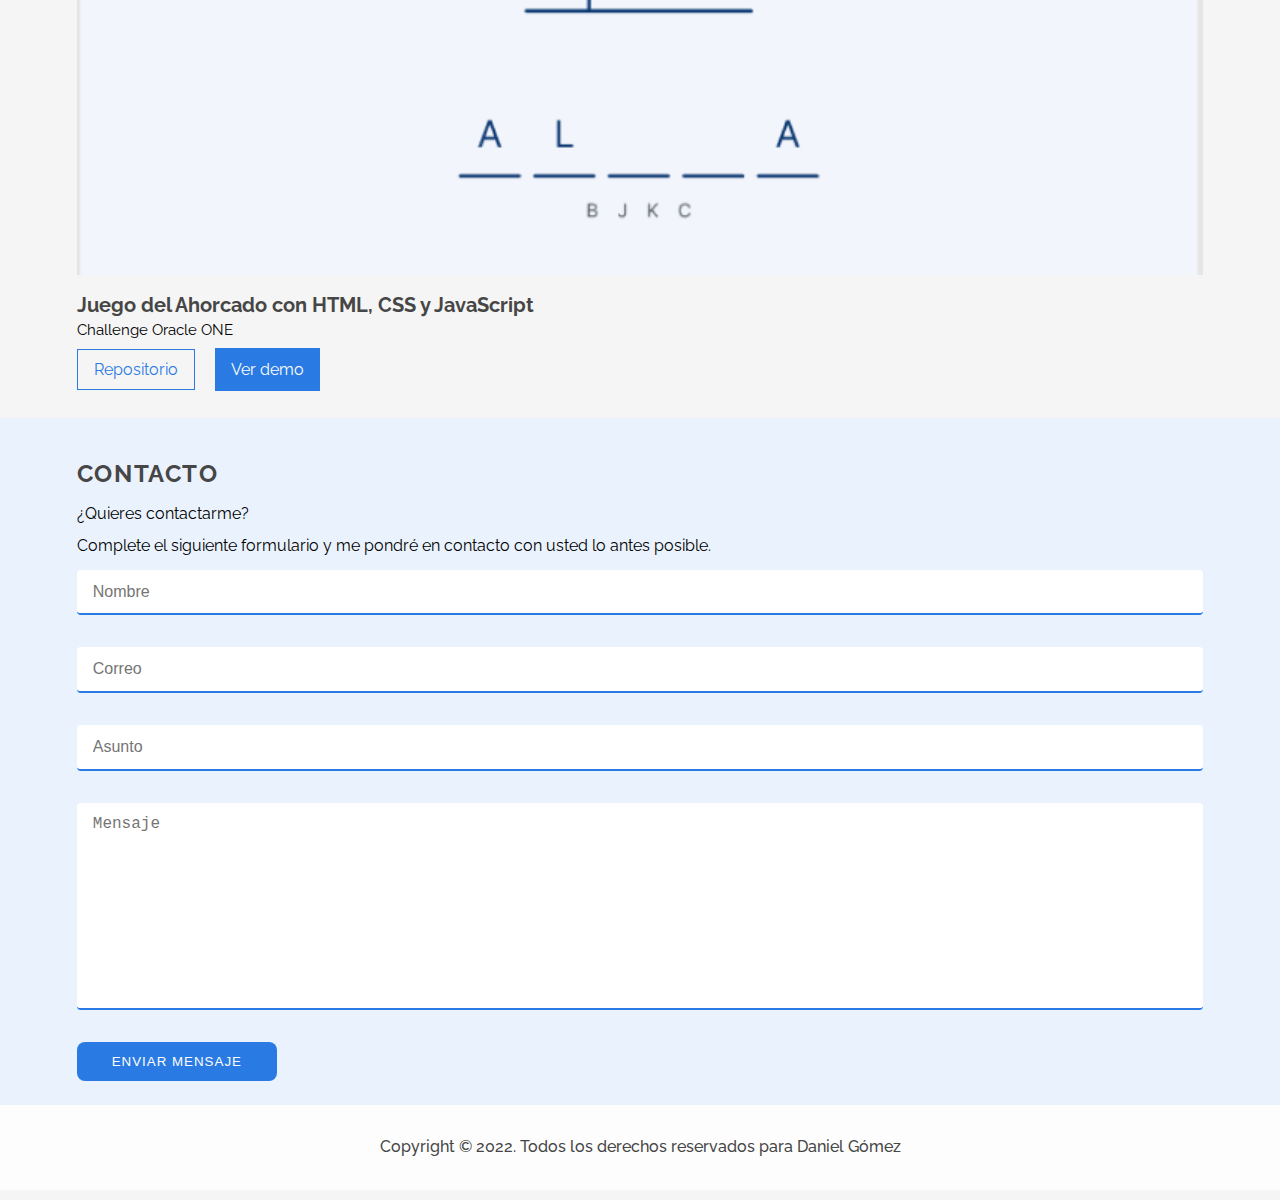
==== commit 99add366: "Portafolio: Se agrega imagen en el formulario de contacto, que sera incorporada por medio de css" ====
--- a/index.html
+++ b/index.html
@@ -185,18 +185,22 @@
             </section>
 
             <section class="contacto contenedor">
+                <div class="contacto__box">
+                    <div class="contacto_imagen"></div>
+                </div>
+
                 <h2 class="contacto__titulo">Contacto</h2>
                 <p class="contacto__subtexto">¿Quieres contactarme?</p>
                 <p class="contacto__texto">Complete el siguiente formulario y me pondré en contacto con usted 
                     lo antes posible.
                 </p>
-
+                
                 <form class="contacto__formulario">
                     <input type="text" name="nombre" id="nombre" placeholder="Nombre" class="contacto__formulario--input contacto__formulario--nombre">
                     <input type="email" name="correo" id="correo" placeholder="Correo" class="contacto__formulario--input contacto__formulario--correo">
                     <input type="text" name="asunto" id="asunto" placeholder="Asunto" class="contacto__formulario--input contacto__formulario--asunto">
                     <textarea name="mensaje" id="mensaje" cols="30" rows="10" placeholder="Mensaje" class="contacto__formulario--input contacto__formulario--mensaje"></textarea>
-
+                
                     <button type="button" class="contacto__formulario--boton">Enviar mensaje</button>
                 </form>
             </section>
--- a/assets/css/habilidades.css
+++ b/assets/css/habilidades.css
@@ -17,16 +17,17 @@
     display: flex;
     flex-direction: row;
     flex-wrap: wrap;
+    justify-content: center;
 }
 
 .habilidad__tecnica--item {
     background: var(--color-blanco);
     display: flex;
     flex-direction: column;
-    margin: 0 .1rem 2rem 1rem;
+    margin: 0 1rem 2rem 1rem;
     border-radius: 5px;
-    /* box-shadow: 0 2px 10px 2px #0000003b; */
-    width: 156px;
+    border: 1px solid #a52a2a;
+    width: 130px;
     height: 118px;
 }
 
@@ -79,3 +80,14 @@
 }
 
 
+/* Parra Tablet */
+@media screen and (min-width: 768px) 
+{
+    .habilidad__tecnica--item {
+        width: 190px;
+    }
+}
+
+/* Para Escritorio (Desktop)*/
+
+
--- a/assets/css/hobbies.css
+++ b/assets/css/hobbies.css
@@ -18,15 +18,17 @@
     display: flex;
     flex-direction: row;
     flex-wrap: wrap;
+    justify-content: center;
 }
 
 .hobbie__lista--item {
     background: var(--color-blanco);
     display: flex;
     flex-direction: column;
-    margin: 0 .1rem 2rem 1rem;
+    margin: 0 1rem 2rem 1rem;
     border-radius: 5px;
-    width: 156px;
+    border: 1px solid #a52a2a;
+    width: 130px;
     height: 118px;
 }
 
@@ -52,3 +54,19 @@
 }
 
 
+/* Para Tablet */
+@media screen and (min-width: 768px) 
+{
+    .hobbies__lista {
+        justify-content: center;
+    }
+    
+    .hobbie__lista--item {
+        width: 190px;
+    }
+}
+
+
+/* Para Escritorio (Desktop) */
+
+
--- a/assets/css/formacion-academica.css
+++ b/assets/css/formacion-academica.css
@@ -0,0 +1,81 @@
+.formaciones {
+    background-color: var(--background-cielo-suave);
+    padding-top: 1.5rem;
+    padding-bottom: 1.5rem;
+}
+
+.formaciones__titulo {
+    text-transform: uppercase;
+    color: var(--color-texto-ceniza);
+    font-weight: bold;
+    letter-spacing: .1rem;
+    text-align: center;
+}
+
+
+.formacion__academia {
+    display: flex;
+    flex-direction: column;
+    width: 100%;
+}
+
+.formacion__academia--lista {
+    padding-left: 0;
+}
+
+.formacion__academia--imagen {
+    background: var(--color-blanco);
+    padding: 2rem 2rem;
+    display: flex;
+    justify-content: center;
+}
+
+.formacion__academia--titulo h4 {
+    color: var(--color-texto-ceniza);
+    font-size: 20px;
+    margin-top: .9rem;
+    margin-bottom: .5rem;
+    letter-spacing: .1rem;
+}
+
+.formacion__academia--subtitulo p {
+    color: var(--color-texto-ceniza);
+    font-size: 17px;
+}
+
+.formacion__academia--aiep,
+.formacion__academia--ipchile {
+    width: 80px;
+    height: 80px;
+}
+
+.formacion__academia--alura,
+.formacion__academia--netacad {
+    width: 100px;
+    height: 60px;
+}
+
+
+/* Para Tablet */
+@media screen and (min-width: 768px) 
+{
+    .formacion__academia {
+        flex-direction: row;
+        display: flex;
+        flex-wrap: wrap;
+        justify-content: center;
+    }
+    
+    .formacion__academia--lista {
+        width: 300px;
+        margin: 0 1rem 2rem 1rem;
+    }
+
+    .formacion__academia--aiep,
+    .formacion__academia--ipchile {
+        width: 60px;
+        height: 60px;
+    }
+}
+
+/* Para Escritorio (Desktop) */
--- a/assets/css/experencia-profesional.css
+++ b/assets/css/experencia-profesional.css
@@ -0,0 +1,51 @@
+.experencias {
+    padding-top: 1.5rem;
+    padding-bottom: 1.5rem;
+}
+
+.experencias__titulo {
+    text-transform: uppercase;
+    color: var(--color-texto-ceniza);
+    font-weight: bold;
+    letter-spacing: .1rem;
+    text-align: center;
+    margin-bottom: 2rem;
+}
+
+.experencias__box {
+    margin-left: 0;
+    width: 100%;
+}
+
+.experencias__box:nth-last-child(1) {
+    margin-top: 3rem;
+}
+
+.experencia__titulo {
+    color: var(--color-texto-ceniza);
+    font-size: 20px;
+    margin-bottom: 0;
+}
+
+.experencia__texto {
+    font-size: 15px;
+    margin-top: 0.5rem;
+    margin-bottom: 1.5rem;
+}
+
+.experencia__imagen {
+    width: 100%
+}
+
+.experencia__repositorio {
+    border: 1px solid var(--border-azul-marino);
+    color: var(--color-texto-azul-marino);
+    padding: 10px 16px;
+    margin-right: 1rem;
+}
+
+.experencia__demo {
+    background: #2A7AE4;
+    color: var(--color-blanco);
+    padding: 12px 16px;
+}--- a/assets/css/contacto.css
+++ b/assets/css/contacto.css
@@ -0,0 +1,58 @@
+.contacto {
+    background-color: var(--background-cielo-suave);
+    padding-top: 1.5rem;
+    padding-bottom: 1.5rem;
+}
+
+.contacto__titulo {
+    text-transform: uppercase;
+    color: var(--color-texto-ceniza);
+    font-weight: bold;
+    letter-spacing: .1rem;
+}
+
+.contacto__formulario {
+    display: flex;
+    flex-direction: column;
+    width: 100%;
+}
+
+.contacto__formulario--input {
+    border: none;
+    border-bottom: 2px solid var(--border-azul-marino);
+    border-radius: 4px;
+    margin-bottom: 2rem;
+    font-size: 16px;
+}
+
+.contacto__formulario--nombre,
+.contacto__formulario--correo,
+.contacto__formulario--asunto {
+    padding: .8rem 0 .8rem 1rem;
+}
+
+.contacto__formulario--mensaje {
+    resize: none;
+    padding: .8rem 0 .8rem 1rem;
+}
+
+.contacto__formulario--boton {
+    border: none;
+    border-radius: .5rem;
+    background: #2A7AE4;
+    color: var(--color-blanco);
+    padding: 12px 16px;
+    text-transform: uppercase;
+    letter-spacing: 1px;
+}
+
+
+/* Para tablet */
+@media screen and (min-width: 768px)
+{
+    .contacto__formulario--boton {
+        width: 200px;
+    }
+}
+
+/* Para escritorio (desktop) */--- a/assets/css/rodapie.css
+++ b/assets/css/rodapie.css
@@ -0,0 +1,12 @@
+.rodapie {
+    padding: 16px;
+    background-color: var(--color-blanco);
+}
+
+.rodapie__copyright {
+    text-align: center;
+    font-size: 1rem;
+    font-weight: 500;
+    color: var(--color-texto-ceniza);
+    line-height: 1.3;
+}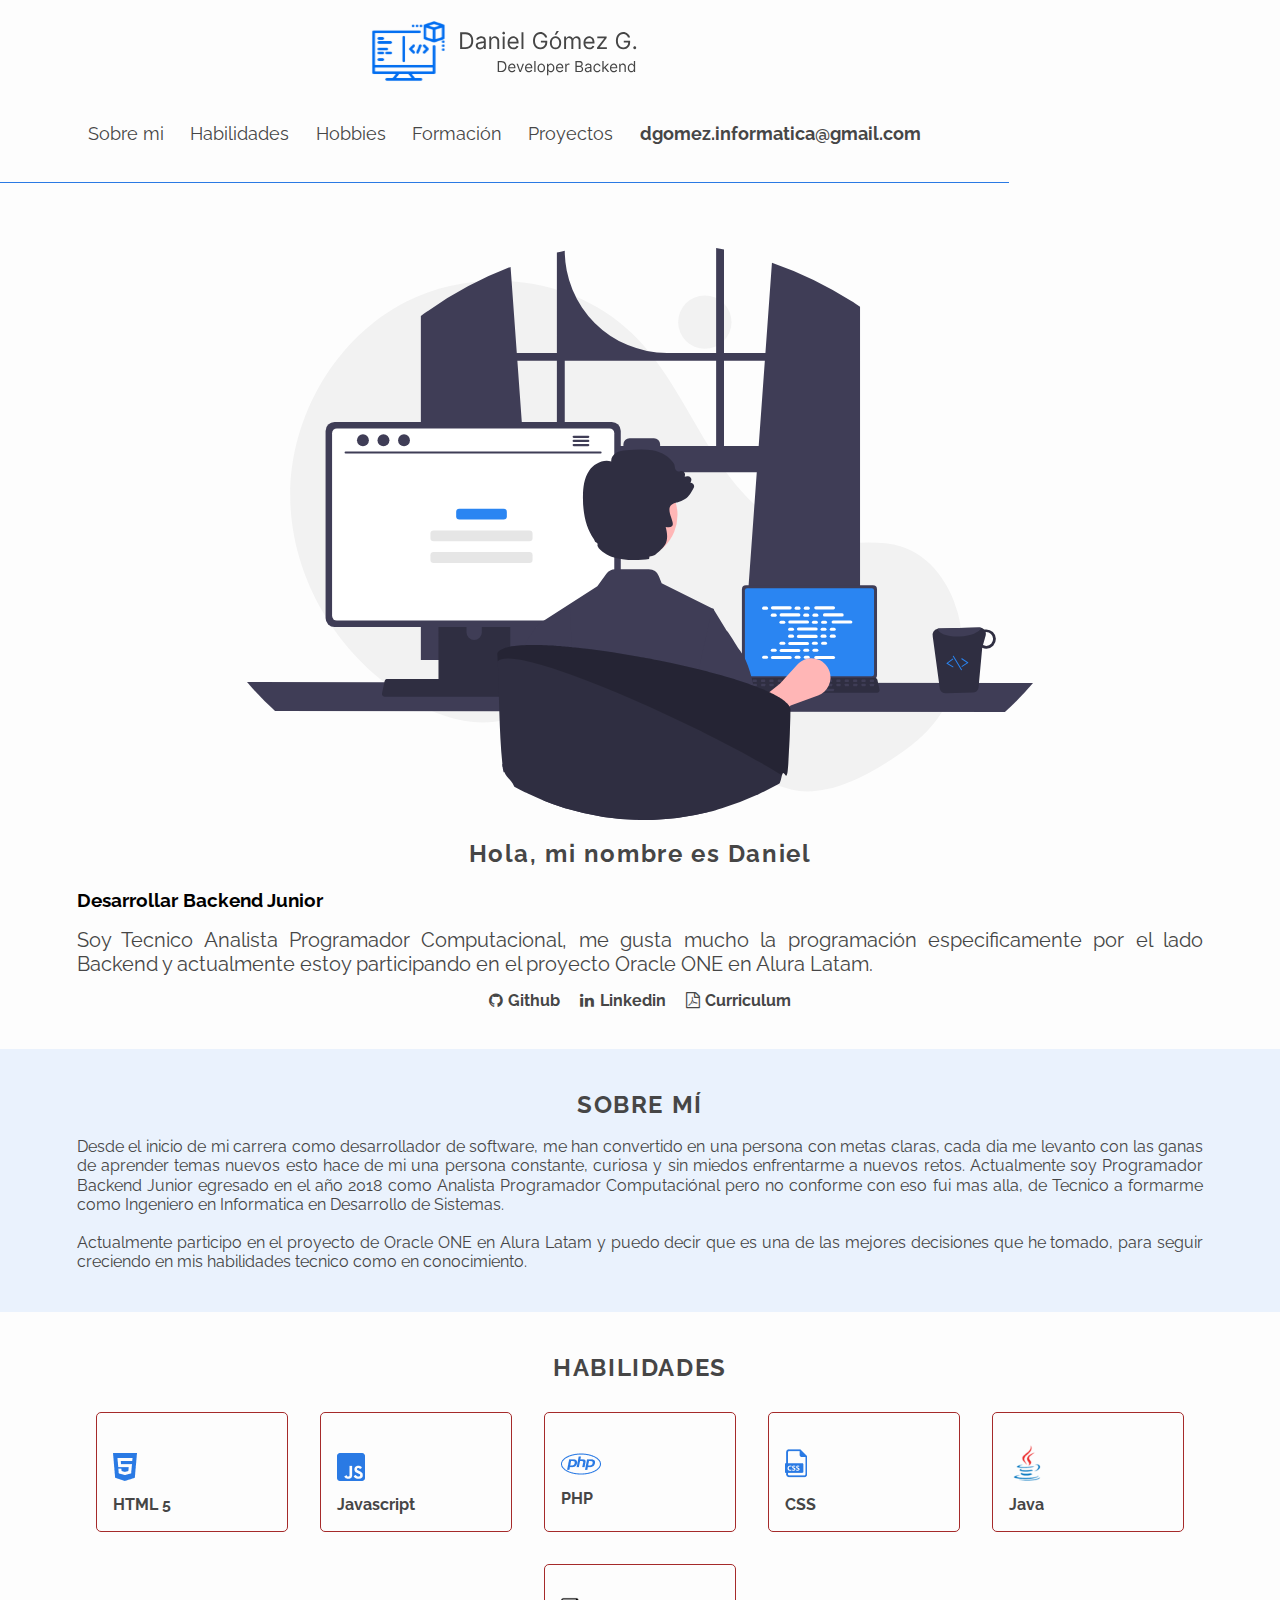
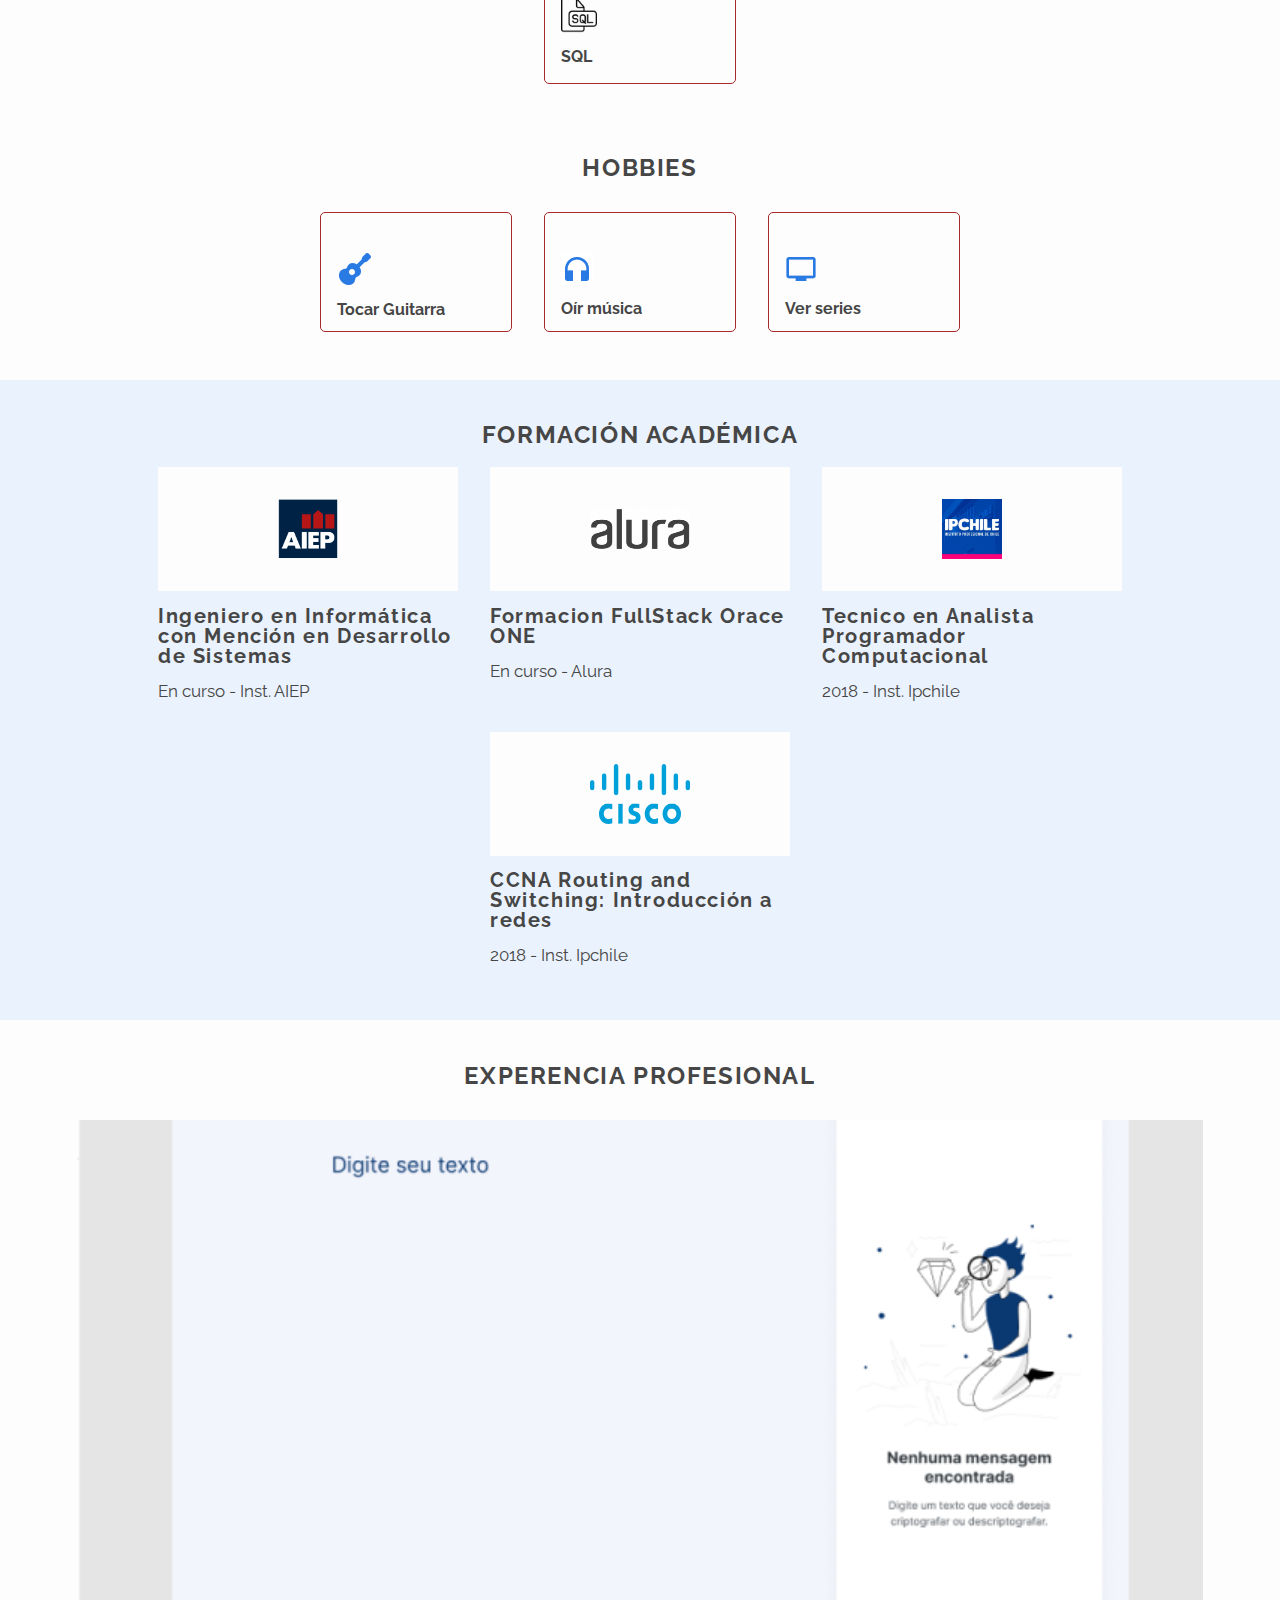
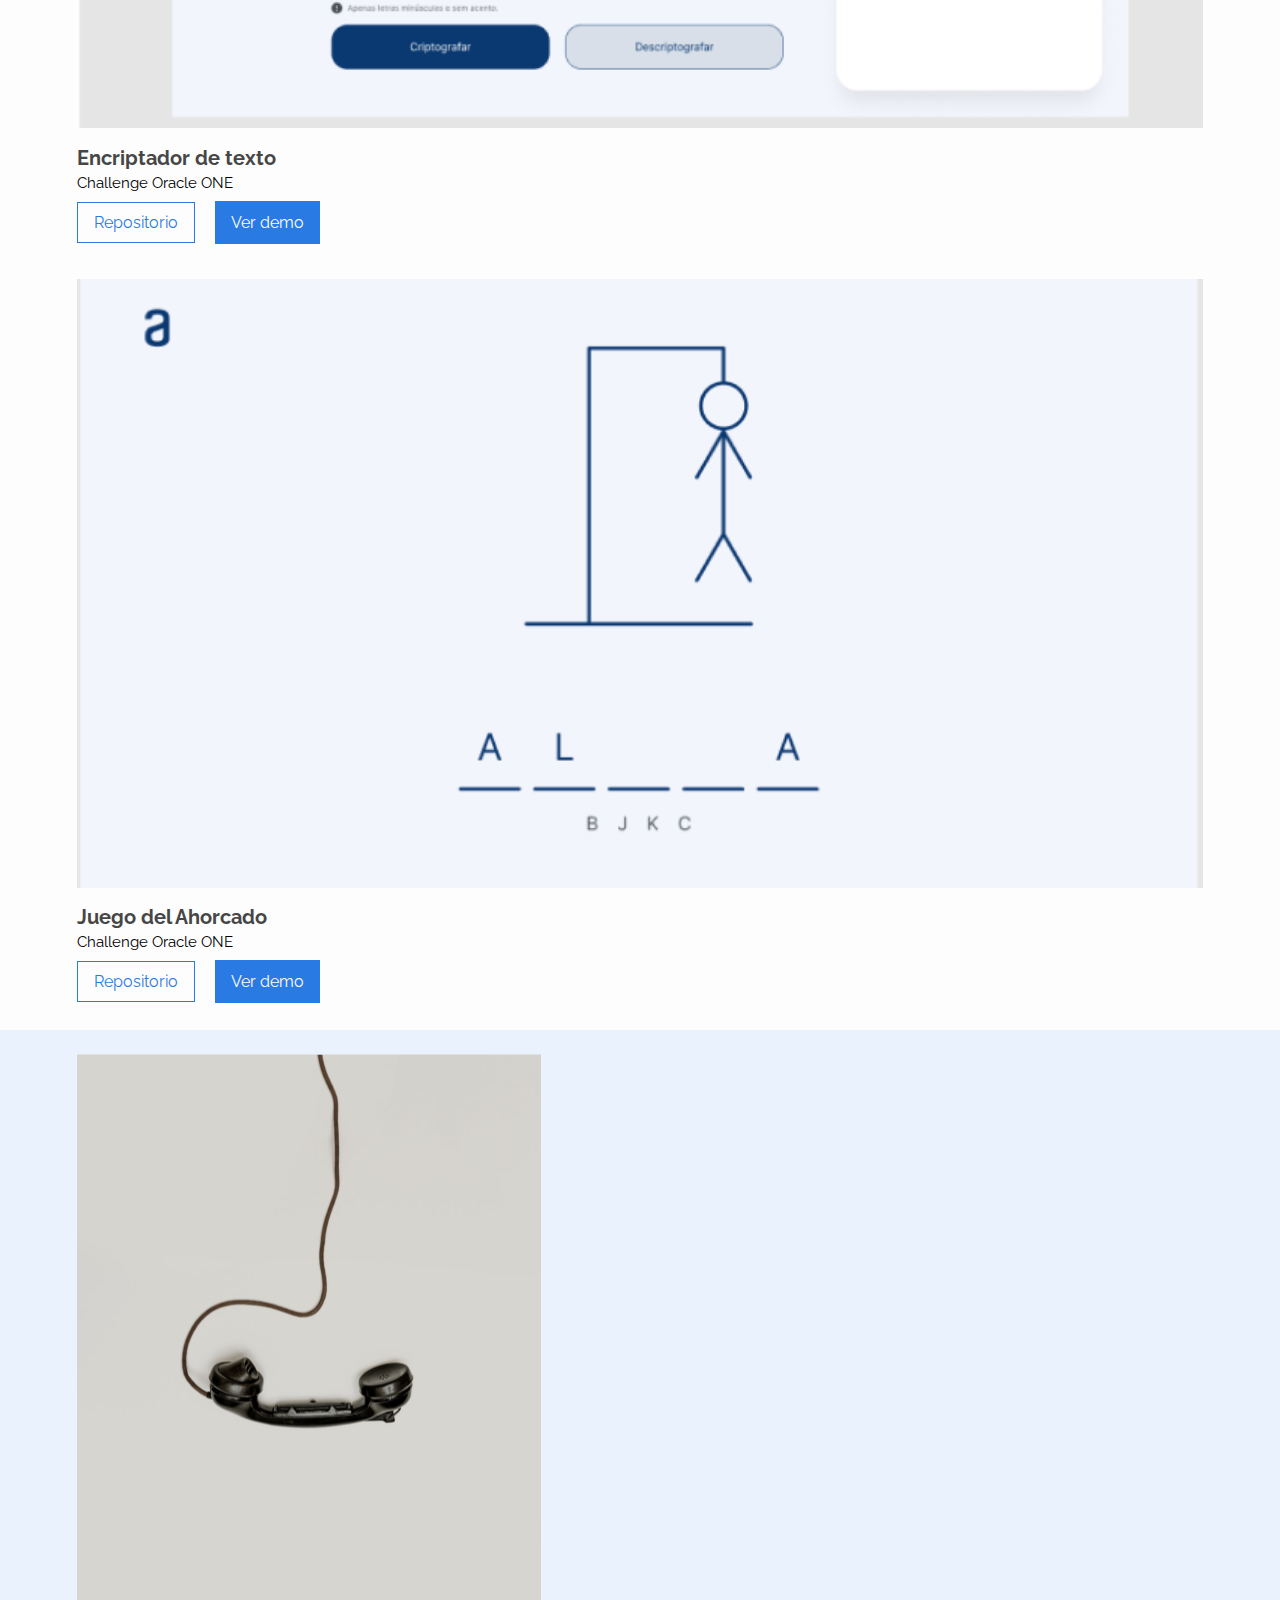
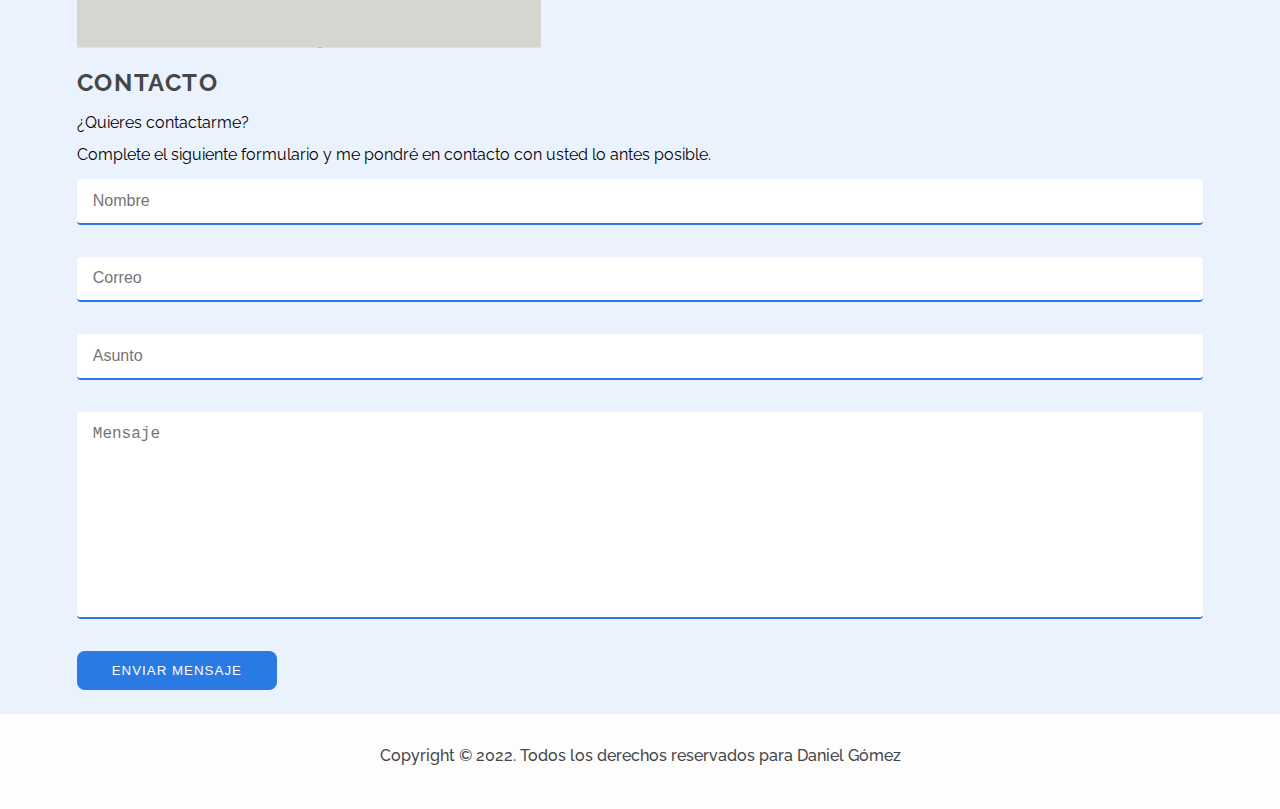
==== commit c1b35ff1: "Portafolio: Se agrega enlaces externos redes sociales y enlaces internos de las secciones" ====
--- a/index.html
+++ b/index.html
@@ -29,15 +29,15 @@
     <body>
     
         <header class="cabecera contenedor">
-            <img src="./assets/img/logo.svg" alt="..." class="cabecera__logo">
+            <a href="./"><img src="./assets/img/logo.svg" alt="..." class="cabecera__logo"></a>
 
             <nav class="menu">
                 <ul class="menu__lista">
-                    <li class="menu__lista--item"><a href="#" class="menu__lista--enlace">Sobre mi</a></li>
-                    <li class="menu__lista--item"><a href="#" class="menu__lista--enlace">Habilidades</a></li>
-                    <li class="menu__lista--item"><a href="#" class="menu__lista--enlace">Hobbies</a></li>
-                    <li class="menu__lista--item"><a href="#" class="menu__lista--enlace">Formación</a></li>
-                    <li class="menu__lista--item"><a href="#" class="menu__lista--enlace">Proyectos</a></li>
+                    <li class="menu__lista--item"><a href="#sobre-mi" class="menu__lista--enlace">Sobre mi</a></li>
+                    <li class="menu__lista--item"><a href="#habilidades" class="menu__lista--enlace">Habilidades</a></li>
+                    <li class="menu__lista--item"><a href="#hobbies" class="menu__lista--enlace">Hobbies</a></li>
+                    <li class="menu__lista--item"><a href="#formacion-academica" class="menu__lista--enlace">Formación</a></li>
+                    <li class="menu__lista--item"><a href="#experencia-profesional" class="menu__lista--enlace">Proyectos</a></li>
                     <li class="menu__lista--item"><a href="mailto:dgomez.informatica@gmail.com" class="menu__lista--enlace menu__lista--enlace-contacto">dgomez.informatica@gmail.com</a></li>
                 </ul>
             </nav>
@@ -47,22 +47,25 @@
         <main>
             <!-- Mi Presentacion -->
             <section class="hero contenedor">
+                <img src="./assets/img/img_cabecera.svg" alt="..." class="hero__imagen">
+
                 <div class="hero__contenido">
-                    <h1 class="hero__titulo">Hola, mi nombre es Daniel y contruyo páginas web</h1>
+                    <h1 class="hero__titulo">Hola, mi nombre es Daniel</h1>
+                    <h3 class="hero__cargo">Desarrollar Backend Junior</h3>
     
                     <p class="hero__descripcion">Soy Tecnico Analista Programador Computacional, me gusta mucho
                         la programación especificamente por el lado Backend y actualmente estoy participando en
                         el proyecto Oracle ONE en Alura Latam. 
                     </p>
                     <nav class="hero__redes-sociales">
-                        <a href="#" class="hero__red-social--enlace"><i class="fa fa-github" aria-hidden="true"></i> Github</a>
-                        <a href="#" class="hero__red-social--enlace"><i class="fa fa-linkedin" aria-hidden="true"></i> Linkedin</a>
-                        <a href="#" class="hero__red-social--enlace"><i class="fa fa-file-pdf-o" aria-hidden="true"></i> Curriculum</a>
+                        <a href="https://github.com/danieldevelop" target="_blank" class="hero__red-social--enlace"><i class="fa fa-github" aria-hidden="true"></i> Github</a>
+                        <a href="https://www.linkedin.com/in/daniel-antonio-gomez-gomez-328bb4105" target="_blank" class="hero__red-social--enlace"><i class="fa fa-linkedin" aria-hidden="true"></i> Linkedin</a>
+                        <a href="./docs/CV-DanielGomezG.pdf" target="_blank" class="hero__red-social--enlace"><i class="fa fa-file-pdf-o" aria-hidden="true"></i> Curriculum</a>
                     </nav>
                 </div>
             </section>
 
-            <section class="sobre-mi contenedor">
+            <section class="sobre-mi contenedor" id="sobre-mi">
                 <article class="sobre-mi__contenido">
                     <h2 class="sobre-mi__titulo">Sobre mí</h2>
 
@@ -79,7 +82,7 @@
                 </article>
             </section>
 
-            <section class="habilidades contenedor">
+            <section class="habilidades contenedor" id="habilidades">
                 <h2 class="habilidades__titulo">Habilidades</h2>
 
                 <ul class="habilidades__tecnicas">
@@ -104,7 +107,7 @@
                 </ul>
             </section>
 
-            <section class="hobbies contenedor">
+            <section class="hobbies contenedor" id="hobbies">
                 <h2 class="hobbies__titulo">Hobbies</h2>
 
                 <ul class="hobbies__lista">
@@ -120,7 +123,7 @@
                 </ul>
             </section>
 
-            <section class="formaciones contenedor">
+            <section class="formaciones contenedor" id="formacion-academica">
                 <h2 class="formaciones__titulo">Formación académica</h2>
 
                 <div class="formacion__academia">
@@ -158,51 +161,55 @@
                 </div>
             </section>
 
-            <section class="experencias contenedor">
+            <section class="experencias contenedor" id="experencia-profesional">
                 <h2 class="experencias__titulo">Experencia Profesional</h2>
 
                 <figure class="experencias__box">
                     <img src="./assets/img/secretcode_print.png" alt="..." class="experencia__imagen">
+                    
                     <figcaption class="experencia__info">
                         <h2 class="experencia__titulo">Encriptador de texto</h2>
                         <p class="experencia__texto">Challenge Oracle ONE</p>
+                        
+                        <a href="https://github.com/danieldevelop/danieldevelop.github.io/tree/main/encriptador_texto" class="experencia__repositorio experencia__repositorio--hover" target="_blank">Repositorio</a>
+                        <a href="https://danieldevelop.github.io/encriptador_texto/" class="experencia__demo" target="_blank">Ver demo</a>
                     </figcaption>
-
-                    <a href="#" class="experencia__repositorio" target="_blank">Repositorio</a>
-                    <a href="#" class="experencia__demo" target="_blank">Ver demo</a>
                 </figure>
 
                 <figure class="experencias__box">
                     <img src="./assets/img/forca2_print.png" alt="..." class="experencia__imagen">
+                    
                     <figcaption class="experencia__info">
-                        <h2 class="experencia__titulo">Juego del Ahorcado con HTML, CSS y JavaScript</h2>
+                        <h2 class="experencia__titulo">Juego del Ahorcado</h2>
                         <p class="experencia__texto">Challenge Oracle ONE</p>
+
+                        <a href="https://github.com/danieldevelop/danieldevelop.github.io/tree/main/juego_ahorcado" class="experencia__repositorio experencia__repositorio--hover" target="_blank">Repositorio</a>
+                        <a href="https://danieldevelop.github.io/juego_ahorcado/" class="experencia__demo" target="_blank">Ver demo</a>
                     </figcaption>
-                    
-                    <a href="#" class="experencia__repositorio" target="_blank">Repositorio</a>
-                    <a href="#" class="experencia__demo" target="_blank">Ver demo</a>
                 </figure>
             </section>
 
             <section class="contacto contenedor">
                 <div class="contacto__box">
-                    <div class="contacto_imagen"></div>
-                </div>
-
-                <h2 class="contacto__titulo">Contacto</h2>
-                <p class="contacto__subtexto">¿Quieres contactarme?</p>
-                <p class="contacto__texto">Complete el siguiente formulario y me pondré en contacto con usted 
-                    lo antes posible.
-                </p>
-                
-                <form class="contacto__formulario">
-                    <input type="text" name="nombre" id="nombre" placeholder="Nombre" class="contacto__formulario--input contacto__formulario--nombre">
-                    <input type="email" name="correo" id="correo" placeholder="Correo" class="contacto__formulario--input contacto__formulario--correo">
-                    <input type="text" name="asunto" id="asunto" placeholder="Asunto" class="contacto__formulario--input contacto__formulario--asunto">
-                    <textarea name="mensaje" id="mensaje" cols="30" rows="10" placeholder="Mensaje" class="contacto__formulario--input contacto__formulario--mensaje"></textarea>
-                
-                    <button type="button" class="contacto__formulario--boton">Enviar mensaje</button>
-                </form>
+                    <img src="./assets/img/contactame_img.svg" class="contacto__imagen" alt="...">
+                </div>
+
+                <div>
+                    <h2 class="contacto__titulo">Contacto</h2>
+                    <p class="contacto__subtexto">¿Quieres contactarme?</p>
+                    <p class="contacto__texto">Complete el siguiente formulario y me pondré en contacto con usted 
+                        lo antes posible.
+                    </p>
+                    
+                    <form class="contacto__formulario">
+                        <input type="text" name="nombre" id="nombre" placeholder="Nombre" class="contacto__formulario--input contacto__formulario--nombre">
+                        <input type="email" name="correo" id="correo" placeholder="Correo" class="contacto__formulario--input contacto__formulario--correo">
+                        <input type="text" name="asunto" id="asunto" placeholder="Asunto" class="contacto__formulario--input contacto__formulario--asunto">
+                        <textarea name="mensaje" id="mensaje" cols="30" rows="10" placeholder="Mensaje" class="contacto__formulario--input contacto__formulario--mensaje"></textarea>
+                    
+                        <button type="button" class="contacto__formulario--boton">Enviar mensaje</button>
+                    </form>
+                </div>
             </section>
         </main>
 
--- a/assets/css/estilos.css
+++ b/assets/css/estilos.css
@@ -7,9 +7,13 @@
     --color-blanco: #fdfdfd;
 }
 
+html {
+    scroll-behavior: smooth;
+}
+
 body {
     box-sizing: border-box;
-    background-color: var(--background-fondo);
+    background-color: var(--color-blanco);
     font-family: 'Raleway', sans-serif;
     margin: 0;
     padding: 0;
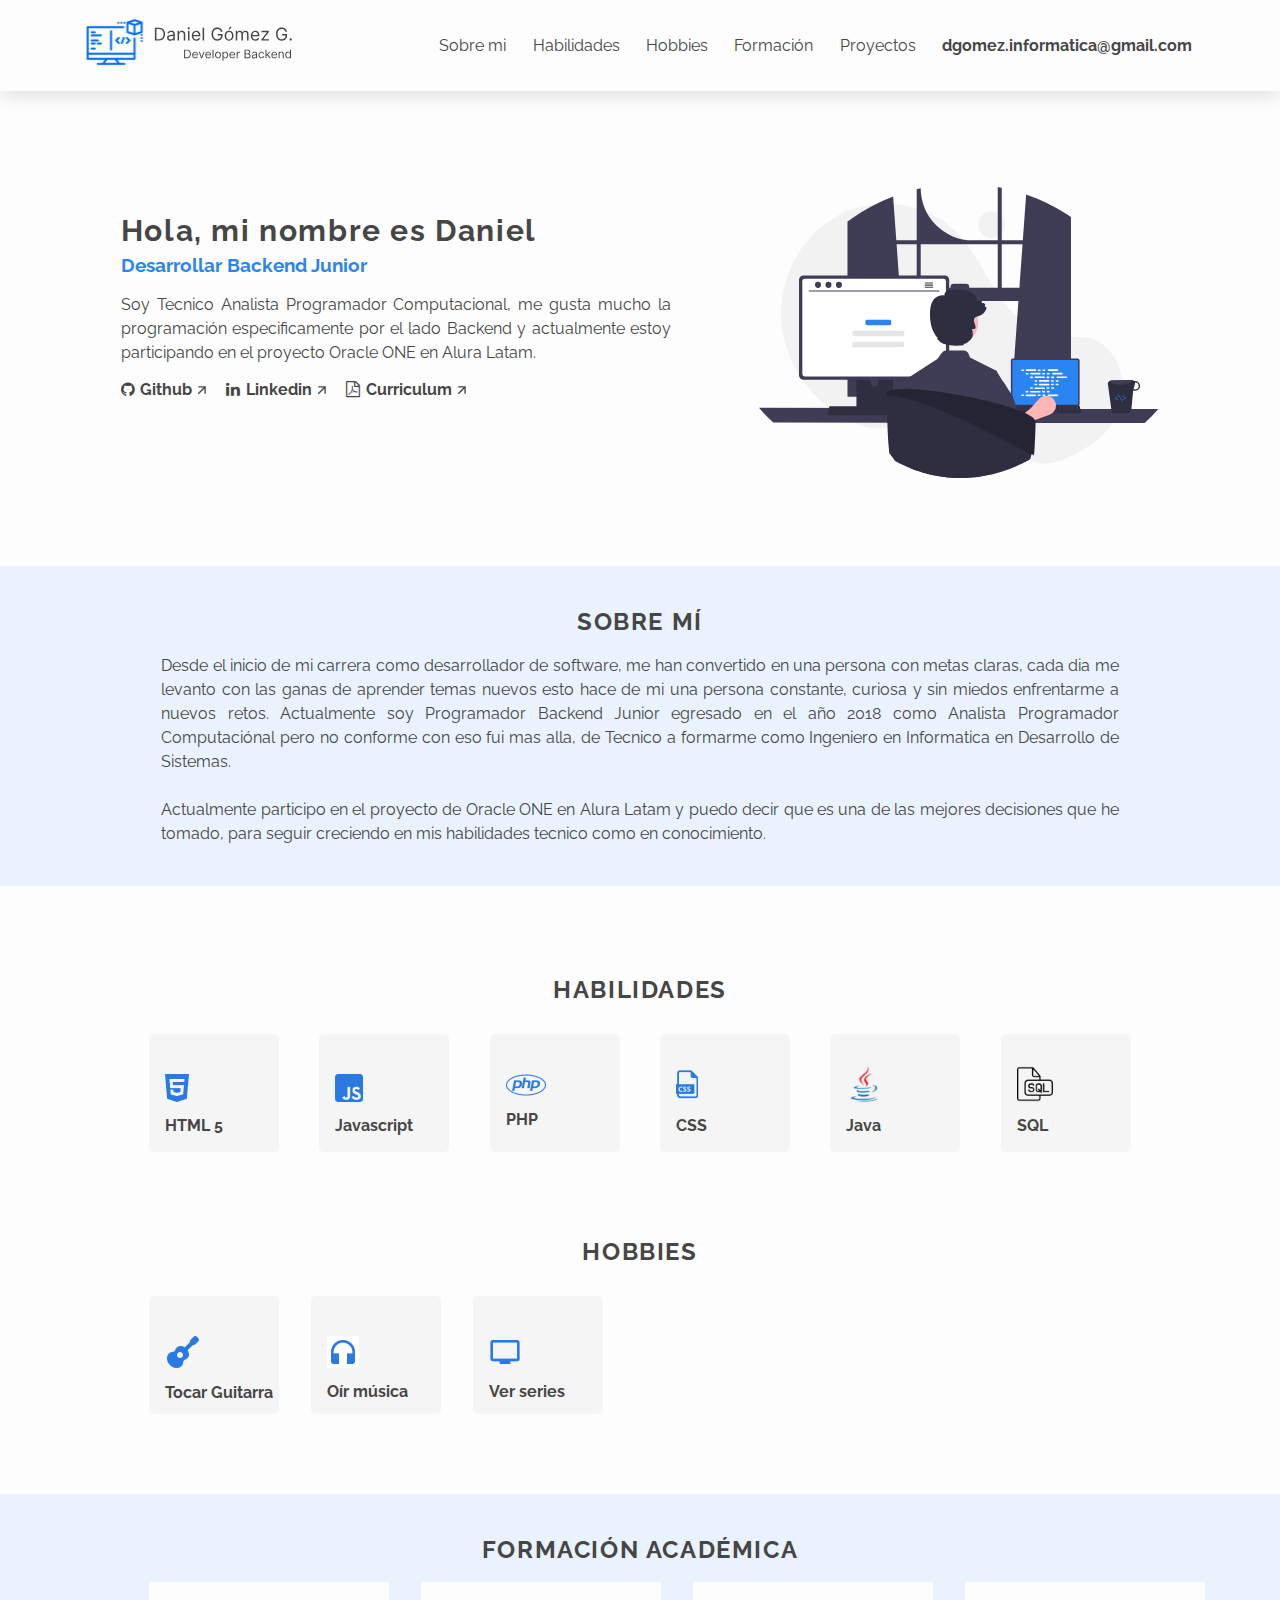
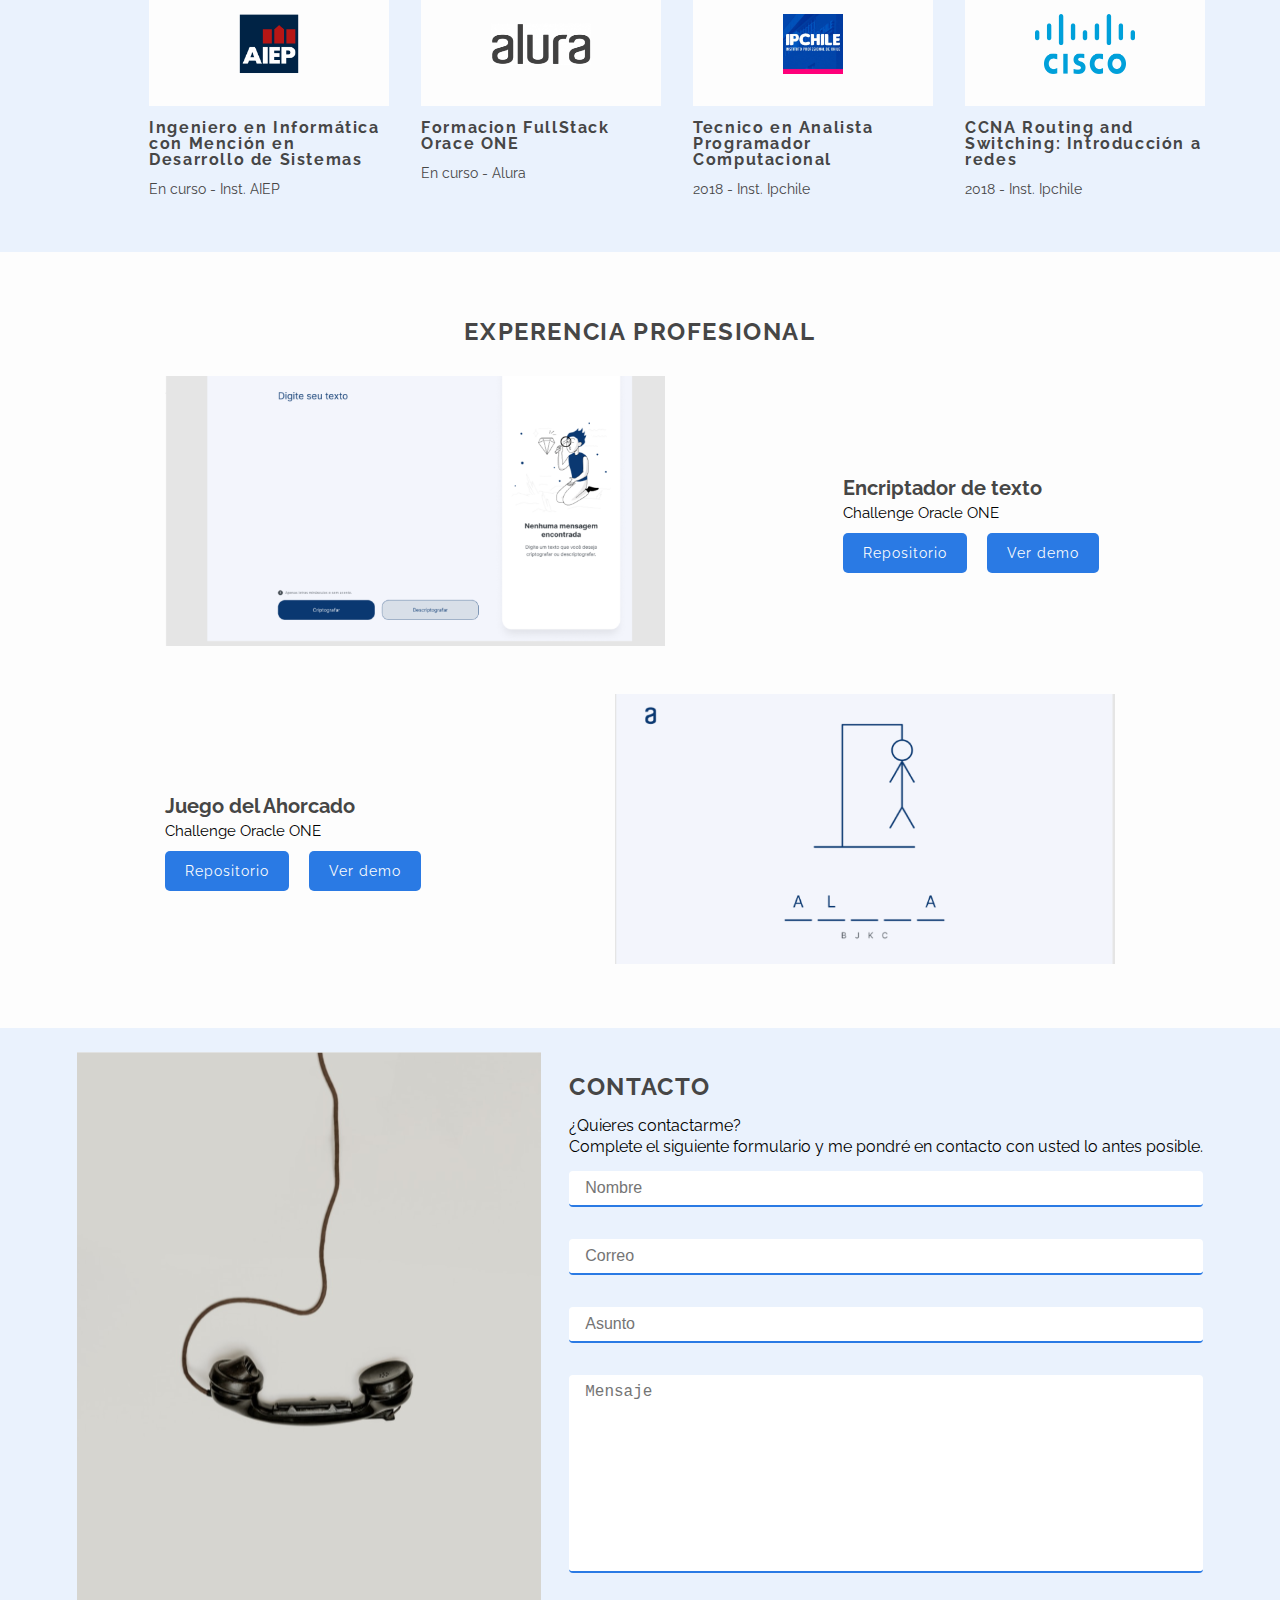
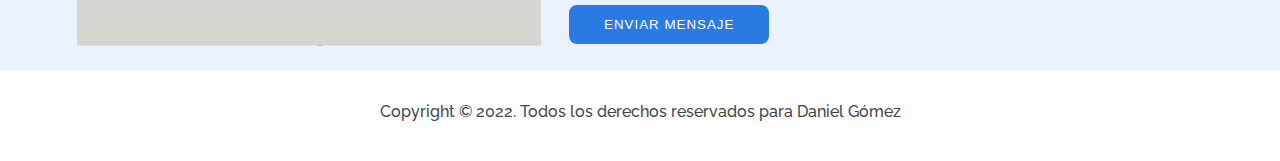
==== commit e7a2b4c2: "Portafolio: Se arrela enlace para los demos de los proyectos" ====
--- a/index.html
+++ b/index.html
@@ -171,7 +171,7 @@
                         <h2 class="experencia__titulo">Encriptador de texto</h2>
                         <p class="experencia__texto">Challenge Oracle ONE</p>
                         
-                        <a href="https://github.com/danieldevelop/danieldevelop.github.io/tree/main/encriptador_texto" class="experencia__repositorio experencia__repositorio--hover" target="_blank">Repositorio</a>
+                        <a href="https://github.com/danieldevelop/danieldevelop.github.io/tree/master/encriptador_texto" class="experencia__repositorio experencia__repositorio--hover" target="_blank">Repositorio</a>
                         <a href="https://danieldevelop.github.io/encriptador_texto/" class="experencia__demo" target="_blank">Ver demo</a>
                     </figcaption>
                 </figure>
@@ -183,7 +183,7 @@
                         <h2 class="experencia__titulo">Juego del Ahorcado</h2>
                         <p class="experencia__texto">Challenge Oracle ONE</p>
 
-                        <a href="https://github.com/danieldevelop/danieldevelop.github.io/tree/main/juego_ahorcado" class="experencia__repositorio experencia__repositorio--hover" target="_blank">Repositorio</a>
+                        <a href="https://github.com/danieldevelop/danieldevelop.github.io/tree/master/juego_ahorcado" class="experencia__repositorio experencia__repositorio--hover" target="_blank">Repositorio</a>
                         <a href="https://danieldevelop.github.io/juego_ahorcado/" class="experencia__demo" target="_blank">Ver demo</a>
                     </figcaption>
                 </figure>
--- a/assets/css/cabecera.css
+++ b/assets/css/cabecera.css
@@ -4,12 +4,29 @@
     align-items: center;
     padding-top: .75rem;
     padding-bottom: .75rem;
-    border-bottom: 1px solid var(--border-azul-marino);
-
-    position: absolute;
 }
 
 .cabecera__logo {
     margin-bottom: 1rem;
     width: 18rem;
+}
+
+
+/* Para Escritorio (Desktop) */
+@media screen and (min-width: 1024px)
+{
+    .cabecera {
+        flex-direction: row;
+        justify-content: space-between;
+        align-items: center;
+        max-width: 1940px; /* ESTE ES DE PRUEBA, PUEDE VARIAR SEGUN LA PANTALLA*/
+        padding-bottom: 0;
+        box-shadow: 0px 10px 15px -3px rgba(0,0,0,0.1);
+        -webkit-box-shadow: 0px 10px 15px -3px rgba(0,0,0,0.1);
+        -moz-box-shadow: 0px 10px 15px -3px rgba(0,0,0,0.1);
+    }
+
+    .cabecera__logo {
+        width: 14rem;
+    }
 }--- a/assets/css/menu.css
+++ b/assets/css/menu.css
@@ -22,3 +22,12 @@
 .menu__lista--enlace-contacto {
     font-weight: bold;
 }
+
+
+/* Para Escritorio (Desktop) */
+@media screen and (min-width: 1024px)
+{
+    .menu__lista--item {
+        font-size: 1rem;
+    }
+}
--- a/assets/css/hero.css
+++ b/assets/css/hero.css
@@ -1,16 +1,19 @@
+/* Para Dispositivos mobiles */
 .hero {
     display: flex;
     flex-direction: column;
-    align-items: center;
-    padding-top: 15.5rem;
+    /* align-items: center; */
     padding-bottom: 2.5rem;
+}
+
+.hero__imagen {
+    display: none;
 }
 
 .hero__titulo {
     color: var(--color-texto-ceniza); 
     font-size: 1.5rem;
     text-align: center;
-    /* text-transform: uppercase; */
     line-height: 1.5;
     letter-spacing: .1rem;
 }
@@ -45,3 +48,48 @@
 .hero__red-social--enlace:last-child {
     margin-right: 0;
 }
+
+
+@media screen and (min-width: 1024px)
+{
+    .hero {
+        flex-direction: row-reverse;
+        justify-content: space-around;
+        padding-top: 6rem;
+    }
+
+    .hero__imagen {
+        display: block;
+        width: 400px;
+    }
+
+    .hero__contenido {
+        width: 550px;
+        overflow: hidden;
+    }
+
+    .hero__titulo {
+        text-align: left;
+        font-size: 30px;
+        margin-bottom: .2rem;
+    }
+
+    .hero__cargo {
+        margin-top: 0;
+        color: #2A85F2
+    }
+
+    .hero__descripcion {
+        font-size: 1rem;
+        line-height: 1.5;
+    }
+    
+    .hero__redes-sociales {
+        text-align: left;
+    }
+
+    .hero__redes-sociales a::after {
+        content: url('../img/arrow.png');
+        margin-left: 5px;
+    }
+}
--- a/assets/css/sobre-mi.css
+++ b/assets/css/sobre-mi.css
@@ -18,3 +18,21 @@
     color: var(--color-texto-ceniza);
 }
 
+
+/* Para Escritorio (Desktop) */
+@media screen and (min-width: 1024px)
+{
+    .sobre-mi {
+        margin-top: 3rem;
+        margin-bottom: 3rem;
+    }
+
+    .sobre-mi__contenido {
+        width: 85%;
+        margin: 0 auto;
+    }
+
+    .sobre-mi__texto {
+        line-height: 1.5;
+    }
+}--- a/assets/css/habilidades.css
+++ b/assets/css/habilidades.css
@@ -21,12 +21,11 @@
 }
 
 .habilidad__tecnica--item {
-    background: var(--color-blanco);
+    background: var(--background-fondo);
     display: flex;
     flex-direction: column;
     margin: 0 1rem 2rem 1rem;
     border-radius: 5px;
-    border: 1px solid #a52a2a;
     width: 130px;
     height: 118px;
 }
@@ -89,5 +88,20 @@
 }
 
 /* Para Escritorio (Desktop)*/
+@media screen and (min-width: 1024px) 
+{
+    .habilidades {
+        padding-bottom: 0;
+    }
+    
+    .habilidades__tecnicas {
+        width: 90%;
+        margin: 0 auto;
+        justify-content: space-between;
+    } 
 
+    .habilidad__tecnica--item {
+        width: 130px;
+    }
+}
 
--- a/assets/css/hobbies.css
+++ b/assets/css/hobbies.css
@@ -1,7 +1,7 @@
-/* .hobbies {
+/* Estilos para dispositivos mobiles */
+.hobbies {
     padding-top: 1.5rem;
-    padding-bottom: 1.5rem;
-} */
+}
 
 .hobbies__titulo {
     text-transform: uppercase;
@@ -22,12 +22,11 @@
 }
 
 .hobbie__lista--item {
-    background: var(--color-blanco);
+    background: var(--background-fondo);
     display: flex;
     flex-direction: column;
     margin: 0 1rem 2rem 1rem;
     border-radius: 5px;
-    border: 1px solid #a52a2a;
     width: 130px;
     height: 118px;
 }
@@ -68,5 +67,25 @@
 
 
 /* Para Escritorio (Desktop) */
+@media screen and (min-width: 1024px) 
+{
+    .hobbies {
+        /* margin-top: 3rem; */
+        margin-bottom: 3rem;
+    }
 
+    .hobbies__titulo {
+        margin-top: 2rem;
+    }
 
+    .hobbies__lista {
+        width: 90%;
+        margin: 0 auto;
+        justify-content: flex-start;
+    }
+    
+    .hobbie__lista--item {
+        width: 130px;
+    }
+}
+
--- a/assets/css/formacion-academica.css
+++ b/assets/css/formacion-academica.css
@@ -1,3 +1,4 @@
+/* Estilos para dispositivos mobiles */
 .formaciones {
     background-color: var(--background-cielo-suave);
     padding-top: 1.5rem;
@@ -79,3 +80,23 @@
 }
 
 /* Para Escritorio (Desktop) */
+@media screen and (min-width: 1024px) {
+    .formacion__academia {
+        width: 90%;
+        margin: 0 auto;
+        justify-content: space-around;
+        flex-wrap: nowrap;
+    }
+
+    .formacion__academia--lista {
+        width: 240px;
+    }
+
+    .formacion__academia--titulo h4 {
+        font-size: 1rem;
+    }
+
+    .formacion__academia--subtitulo p {
+        font-size: 14px;
+    }
+}--- a/assets/css/experencia-profesional.css
+++ b/assets/css/experencia-profesional.css
@@ -1,3 +1,4 @@
+/* Estilos para dispositivos moviles */
 .experencias {
     padding-top: 1.5rem;
     padding-bottom: 1.5rem;
@@ -37,15 +38,55 @@
     width: 100%
 }
 
-.experencia__repositorio {
+ /* {
     border: 1px solid var(--border-azul-marino);
     color: var(--color-texto-azul-marino);
     padding: 10px 16px;
     margin-right: 1rem;
-}
+} */
 
+.experencia__repositorio,
 .experencia__demo {
     background: #2A7AE4;
     color: var(--color-blanco);
-    padding: 12px 16px;
+    padding: 12px 20px;
+    margin-right: 1rem;
+    border-radius: 5px;
+    font-size: 14px;
+    letter-spacing: 1px;
+}
+
+
+/* Estilos para Desktop (Escritorio) */
+@media screen and (min-width: 1024px)
+{
+    .experencias {
+        padding-top: 3rem;
+        padding-bottom: 3rem;
+    }
+
+    .experencias__box{
+        display: flex;
+        justify-content: space-around;
+        align-items: center;
+    }
+
+    .experencias__box:nth-child(even) {
+        flex-direction: row;
+    }
+
+    .experencias__box:nth-child(odd) {
+        flex-direction: row-reverse;
+    }
+
+    .experencia__imagen {
+        width: 500px;
+    }
+
+    .experencia__repositorio:hover,
+    .experencia__demo:hover {
+        background: #2E3957;
+        color: var(--color-blanco);
+        transition: 0.3s ease-out;
+    }
 }--- a/assets/css/contacto.css
+++ b/assets/css/contacto.css
@@ -1,7 +1,12 @@
+/* Estilos para el dispositivo mobil */
 .contacto {
     background-color: var(--background-cielo-suave);
     padding-top: 1.5rem;
     padding-bottom: 1.5rem;
+}
+
+.contacto__imagen {
+    display: none;
 }
 
 .contacto__titulo {
@@ -9,6 +14,14 @@
     color: var(--color-texto-ceniza);
     font-weight: bold;
     letter-spacing: .1rem;
+}
+
+.contacto__subtexto {
+    margin-bottom: 0.3rem;
+}
+
+.contacto__texto {
+    margin-top: 0;
 }
 
 .contacto__formulario {
@@ -55,4 +68,33 @@
     }
 }
 
-/* Para escritorio (desktop) */+/* Para escritorio (desktop) */
+@media screen and (min-width: 1024px) 
+{
+    .contacto {
+        display: flex;
+        align-items: center;
+        justify-content: space-between;
+    }
+
+    .contacto__imagen {
+        display: block;
+    }
+
+    .contacto__formulario--nombre,
+    .contacto__formulario--correo,
+    .contacto__formulario--asunto {
+        padding: .5rem 0 .5rem 1rem;
+    }
+
+    .contacto__formulario--mensaje {
+        resize: none;
+        padding: .5rem 0 .5rem 1rem;
+    }   
+
+    .contacto__formulario--boton:hover {
+        background: #2E3957;
+        color: var(--color-blanco);
+        transition: 0.3s ease-out;
+    }
+}